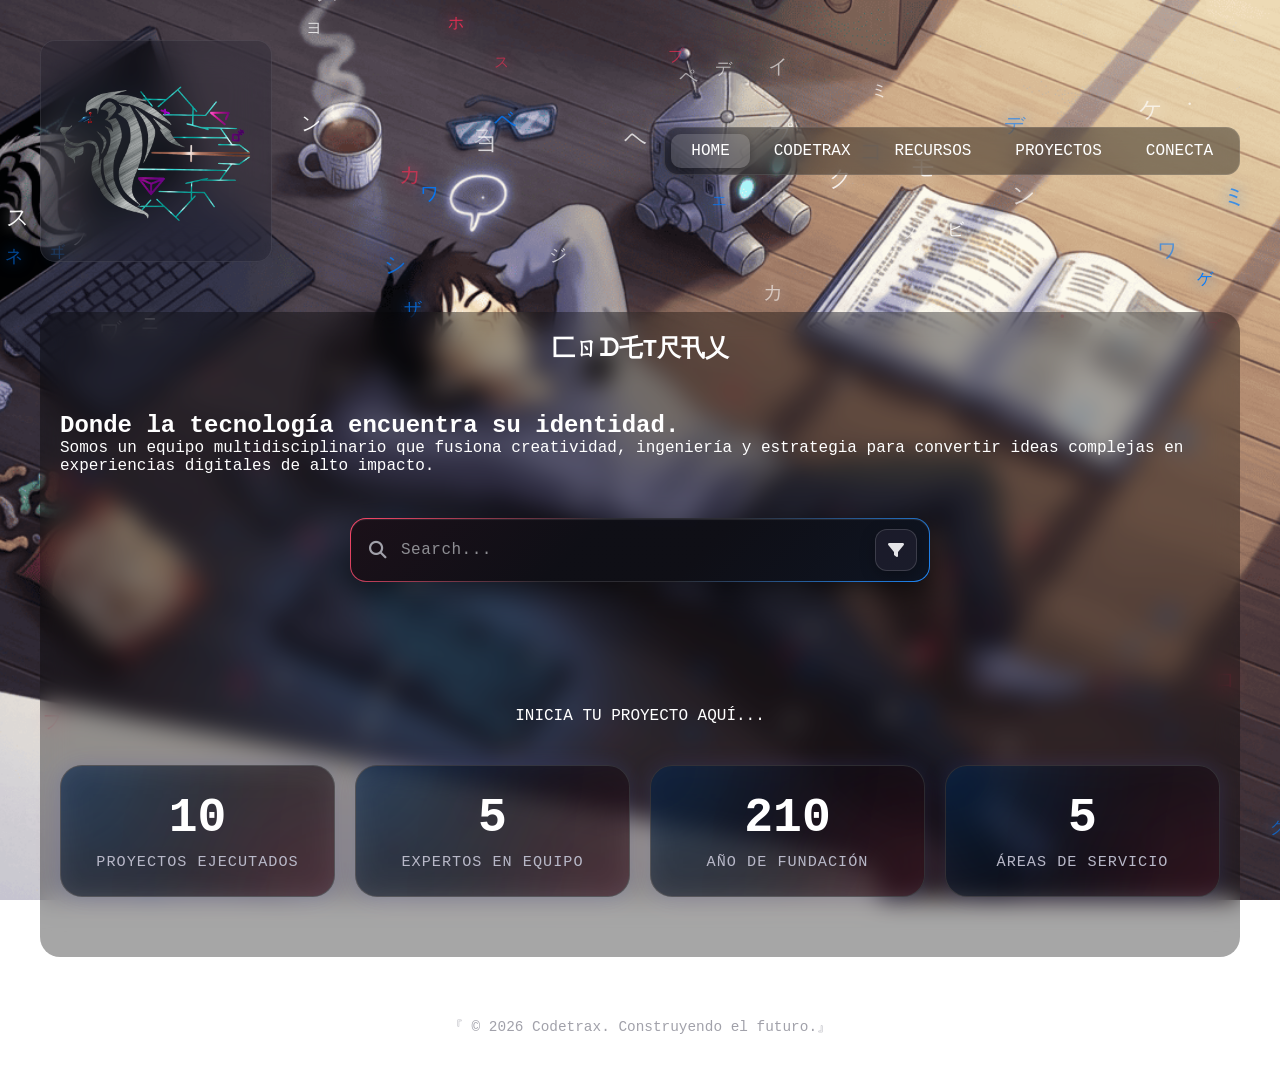
==== index.html @ 45d7d85b "Add files via upload" ====
<!DOCTYPE html>
<html lang="es">

<head>
    <meta charset="UTF-8">
    <meta name="viewport" content="width=device-width, initial-scale=1.0">
    <title>『 Codetrax 』</title>
    
    <link rel="icon" type="image/webp" href="assets/ima/logo.webp">
    <link rel="stylesheet" href="css/style.css">
    <link rel="stylesheet" href="https://cdnjs.cloudflare.com/ajax/libs/font-awesome/6.4.0/css/all.min.css">
</head>

<body>
    <!-- =====================================================
     PANTALLA DE CARGA / INTRO DE VIDEO
     ===================================================== -->
<div id="video-intro-overlay">
    <video
        id="intro-video"
        src="assets/ima/intro.mp4"
        autoplay
        muted
        playsinline
        preload="auto">
    </video>
    <!-- Botón para omitir -->
    <button id="skip-intro">
        Omitir Intro ≫
    </button>
</div>
<style>
#video-intro-overlay {
    position: fixed;
    inset: 0;
    width: 100%;
    height: 100dvh;
    background: #000;
    z-index: 99999;
    display: flex;
    justify-content: center;
    align-items: center;
    overflow: hidden;
    transition: opacity 0.8s ease;
}
#intro-video {
    width: 100%;
    height: 100%;
    object-fit: contain;
    background: #000;
}
/* =========================
   BOTÓN OMITIR
   ========================= */
#skip-intro {
    position: absolute;
    bottom: 30px;
    right: 30px;
    z-index: 100000;
    background: rgba(255, 255, 255, 0.1);
    border: 1px solid rgba(255, 255, 255, 0.3);
    color: #fff;
    padding: 10px 20px;
    border-radius: 10px;
    cursor: pointer;
    backdrop-filter: blur(10px);
    font-family: inherit;
    font-size: 0.85rem;
    transition: 0.3s;
    display: block;
}
#skip-intro:hover {
    background: rgba(255, 255, 255, 0.2);
}
/* =========================
   CELULARES
   ========================= */
@media (max-width: 768px) {
    #skip-intro {
        display: block;
        bottom: 20px;
        right: 20px;
        padding: 12px 18px;
        font-size: 0.8rem;
        z-index: 100000;
    }
}
</style>
<script>
const introOverlay = document.getElementById("video-intro-overlay");
const introVideo = document.getElementById("intro-video");
const skipIntro = document.getElementById("skip-intro");
/* =========================
   INTENTAR REPRODUCIR
   ========================= */
window.addEventListener("load", () => {
    introVideo.play().catch(() => {
        console.log("El navegador bloqueó el autoplay.");
    });
});
/* =========================
   OMITIR INTRO
   ========================= */
function closeIntro() {
    introVideo.pause();
    introOverlay.style.opacity = "0";
    setTimeout(() => {
        introOverlay.style.display = "none";
    }, 800);
}
/* BOTÓN */
skipIntro.addEventListener("click", closeIntro);
/* =========================
   CUANDO TERMINE EL VIDEO
   ========================= */
introVideo.addEventListener("ended", closeIntro);

</script>
    
    <!-- INSERTE EL CANVAS DE PARTICULAS AQUÍ -->
    <canvas id="bg-particles" style="position: fixed; top: 0; left: 0; width: 100vw; height: 100vh; pointer-events: none; z-index: -1;"></canvas>
    <header class="main-header">
       <div class="logo-container">
       <img src="assets/ima/log_cod.webp" alt="log_cod" class="logo">
    </div>
        
        <nav class="menu" aria-label="Main navigation">
            <a href="/" class="active" data-section="home"><span>HOME</span></a>
            <a href="/files" data-section="files"><span>CODETRAX</span></a>
            <a href="/plans" data-section="plans"><span>RECURSOS</span></a>
            <a href="/settings" data-section="settings"><span>PROYECTOS</span></a>
            <a href="/contacto" data-section="contacto"><span>CONECTA</span></a>
        </nav>
    </header>

    <main>
        <div id="content"></div>
    </main>

    <footer style="text-align: center; padding: 20px; color: #a1a1aa; font-size: 0.9rem; margin-top: 40px;">
        <p>『 © 2026 Codetrax. Construyendo el futuro.』</p>
    </footer>

    <script src="js/main.js"></script>

</body>

</html>
---- css/style.css ----
/* =====================================================
   VARIABLES GLOBALES
   Colores principales utilizados en todo el sitio
==================================================== */
:root {
    --gt-ink: #ffffff;
    --gt-surface: #1e1e2e;
    --gt-blue: #007bff;
    --gt-red: #ff2d55;
}
/* FIN VARIABLES GLOBALES */

/* =====================================================
   RESETEO GENERAL
   Elimina márgenes y paddings por defecto
==================================================== */

*{
    margin:0;
    padding:0;
    box-sizing:border-box;
}

/* FIN RESETEO GENERAL */

/* --- INICIO REJILLAS GLOBALES --- */

#portfolio-grid, 
#recursos-container, 
#search-results-grid 
{
    display: grid;
    grid-template-columns: repeat(auto-fit, minmax(220px, 1fr));
    gap: 20px;
    width: 100%;
    margin-top: 20px;
}

/* --- FIN REJILLAS GLOBALES --- */

/* =====================================================
   CONFIGURACIÓN DEL BODY
   Contenedor principal de toda la página
==================================================== */

body {
    min-height:100vh;
    display:flex;
    flex-direction:column;
    align-items:center;
    font-family:ui-monospace, monospace;
    background:url('../assets/ima/BANNER.webp') no-repeat center center fixed;
    background-size:cover;
    color:var(--gt-ink);
    padding:20px;
}

/* FIN CONFIGURACIÓN DEL BODY */

/* =====================================================
   HEADER / CABECERA
   Navegación y logo principal
==================================================== */

.main-header{
    width:100%;
    max-width:1200px;
    display:flex;
    justify-content:space-between;
    align-items:center;
    padding:20px 0;
    flex-shrink: 0;
}

.logo {
    width: 200px;
    height: auto;
    display: block;
}

.logo-container {
    display: flex;
    align-items: center;
    justify-content: center;
    padding: 10px 15px;
    border-radius: 15px;
    background: rgba(30,30,46,.25);
    border: 1px solid rgba(255,255,255,.08);
    backdrop-filter: blur(20px);
}

/* FIN HEADER */

main {
    width:100%;
    max-width:1200px;
}

.gt-field {
    display: grid;
    grid-template-columns: 1fr;
    gap: 20px;
    width: 100%;
}

.gt-input {
    position:relative;
    display:flex;
    align-items:center;
    gap:10px;
    padding:12px 15px;
    border-radius:15px;
    background:rgba(30,30,46,.85);
    border:1px solid rgba(255,255,255,.15);
    backdrop-filter:blur(10px);
}

.gt-input__prompt { color:#00ff88; }
.gt-input__control {
    width:100%;
    border:none;
    outline:none;
    background:transparent;
    color:white;
    font-family:inherit;
}

/* =====================================================
   COMPONENTES DE UI (Redes, Menú, Botones)
==================================================== */

.social-container {
    display: flex;
    flex-wrap: wrap;
    justify-content: center;
    gap: 20px;
    margin-top: 40px;
    width: 100%;
}

.neon-button {
    position: relative;
    padding: 12px 24px;
    color: #fff;
    text-decoration: none;
    font-size: 0.9rem;
    border: 2px solid #fff;
    border-radius: 8px;
    transition: 0.3s;
    text-transform: uppercase;
    letter-spacing: 2px;
    background: transparent;
}

.neon-button:hover {
    background: #fff;
    color: #000;
    box-shadow: 0 0 10px #fff, 0 0 20px #fff, 0 0 40px #fff;
}

.menu {
    display: flex;
    flex-wrap: nowrap; 
    align-items: center;
    gap: 4px;
    background: rgba(0, 0, 0, 0.4);
    backdrop-filter: blur(15px);
    border: 1px solid rgba(255, 255, 255, 0.1);
    padding: 6px;
    border-radius: 14px;
}

.menu a {
    color: white;
    text-decoration: none;
    padding: 8px 20px;
    border-radius: 10px;
    transition: all 0.4s ease;
}

.menu a:hover:not(.active) { background: rgba(255, 255, 255, 0.05); }
.menu a.active {
    background: rgba(255, 255, 255, 0.15);
    box-shadow: 0 4px 10px rgba(0, 0, 0, 0.3);
}

@media (max-width: 768px) {
    .menu { flex-wrap: wrap; justify-content: center; width: 100%; margin-top: 15px; }
}

/* =====================================================
   SECCIONES DE CONTENIDO (Acerca, Portfolio, Recursos)
==================================================== */

.about-section { max-width:1200px; margin:auto; }
.about-title { text-align:center; margin-bottom:30px; }
.about-card {
    background:rgba(0,0,0,.65);
    backdrop-filter:blur(12px);
    border:1px solid rgba(255,255,255,.12);
    border-radius:20px;
    padding:25px;
    margin-bottom:20px;
}

.about-card h2 { margin-bottom:10px; }
.about-card p { line-height:1.8; color:#ddd; }
.portfolio-page { width:100%; }
.portfolio-page h1 { text-align:center; margin-bottom:25px; }
.portfolio-filters {
    display:flex;
    justify-content:center;
    flex-wrap:wrap;
    gap:12px;
    margin-bottom:30px;
}

.filter-btn {
    background:rgba(255,255,255,.08);
    border:1px solid rgba(255,255,255,.15);
    color:white;
    padding:10px 18px;
    border-radius:999px;
    cursor:pointer;
    transition:.3s;
    backdrop-filter:blur(10px);
}

.filter-btn:hover { transform:translateY(-3px); }
.filter-btn.active {
    background:linear-gradient(135deg, var(--gt-blue), var(--gt-red));
    border:none;
}

/* =====================================================
   TARJETAS DE PORTAFOLIO Y RECURSOS (ESTILO UNIFICADO)
===================================================== */
.project-card, 
.resource-card {
    position: relative;
    overflow: hidden;
    background: linear-gradient(135deg, rgba(20, 24, 35, 0.85) 0%, rgba(12, 14, 20, 0.95) 100%);
    backdrop-filter: blur(20px);
    border-radius: 20px;
    border: 1px solid rgba(255, 255, 255, 0.08);
    padding: 18px;
    transition: all 0.35s ease;
    box-shadow: 0 10px 30px rgba(0, 0, 0, 0.5), inset 0 1px 1px rgba(255, 255, 255, 0.1);
    cursor: pointer;
    display: flex;
    flex-direction: column;
}

.project-card:hover, 
.resource-card:hover {
    transform: translateY(-6px);
    border-color: rgba(0, 102, 255, 0.4);
    box-shadow: 0 15px 35px rgba(0, 0, 0, 0.6), 0 0 20px rgba(0, 102, 255, 0.25), 0 0 20px rgba(217, 4, 4, 0.2);
}

/* =====================================================
   ESTILOS DE BOTÓN (ACTUALIZADO SEGÚN SOLICITUD)
===================================================== */
.button {
    cursor: pointer;
    font-size: 1.4rem;
    font-family: inherit;
    border-radius: 16px;
    border: none;
    padding: 2px;
    background: radial-gradient(circle 80px at 80% -10%, #b90000, #000000);
    position: relative;
    transition: background 0.3s, transform 0.3s;
    display: inline-block;
    text-decoration: none;
}

.button:hover {
    transform: scale(0.98);
}

.button::after {
    content: "";
    position: absolute;
    width: 65%;
    height: 60%;
    border-radius: 120px;
    top: 0;
    right: 0;
    box-shadow: 0 0 20px #27272738;
    z-index: 1;
    transition: box-shadow 0.3s;
}

.button:hover::after {
    box-shadow: 0 0 10px #ffffff18;
}

.blob1 {
    position: absolute;
    width: 70px;
    height: 100%;
    border-radius: 16px;
    bottom: 0;
    left: 0;
    background: radial-gradient(
        circle 60px at 0% 100%,
        #00e1ff,
        #0000ff80,
        transparent
    );
    box-shadow: -10px 10px 30px #0051ff2d;
    transition: background 0.3s, box-shadow 0.3s;
    z-index: 1;
}

.button:hover .blob1 {
    box-shadow: -5px 5px 20px #000;
}

.blob2 {
    position: absolute;
    width: 50px;
    height: 50px;
    top: -10px;
    right: -10px;
    border-radius: 50%;
    background: radial-gradient(circle, rgba(185, 0, 0, 0.8), transparent 70%);
    filter: blur(8px);
    z-index: 1;
}

.inner {
    padding: 14px 25px;
    border-radius: 14px;
    color: #fff;
    z-index: 3;
    position: relative;
    background: radial-gradient(circle 80px at 80% -50%, #777777, #0f1111);
    transition: background 0.3s;
    text-align: center;
    font-weight: 500;
}

.button:hover .inner {
    background: radial-gradient(circle 80px at 80% -50%, #333333, #0f0f0f);
}

.inner::before {
    content: "";
    width: 100%;
    height: 100%;
    left: 0;
    top: 0;
    border-radius: 14px;
    background: radial-gradient(
        circle 60px at 0% 100%,
        #00e1ff1a,
        #0000ff11,
        transparent
    );
    position: absolute;
    transition: opacity 0.3s;
    z-index: 1;
}

.button:hover .inner::before {
    opacity: 0;
}

/* =====================================================
   CONTENIDO DINÁMICO Y EQUIPO
===================================================== */

#content{
    margin-top:30px;
    padding:20px;
    background:rgba(0,0,0,.35);
    backdrop-filter:blur(12px);
    border-radius:20px;
}

.team-grid {
    display: grid;
    grid-template-columns: repeat(3, minmax(220px, 1fr));
    gap: 30px;
    justify-items: center;
    width: 100%;
}

@media (max-width: 1000px) {
    .team-grid { grid-template-columns: repeat(2, minmax(200px, 1fr)); }
}
@media (max-width: 600px) {
    .team-grid { grid-template-columns: 1fr; }
}

.container {
    width: 100%;
    max-width: 260px;
    height: auto;
    perspective: 800px;
    margin: 0 auto;
}

.card {
    width: 100%;
    max-width: 260px;
    background: #000;
    border-radius: 20px;
    padding: 20px;
    text-align: center;
    color: white;
}

.card.red { border-top: 4px solid #ff0000; box-shadow: 0 0 15px rgba(255, 0, 0, 0.3); }
.card.yellow { border-top: 4px solid #ffff00; box-shadow: 0 0 15px rgba(255, 255, 0, 0.3); }
.card.green { border-top: 4px solid #00ff00; box-shadow: 0 0 15px rgba(0, 255, 0, 0.3); }
.card.purple { border-top: 4px solid #800080; box-shadow: 0 0 15px rgba(128, 0, 128, 0.3); }
.card.blue { border-top: 4px solid #7DF9FF; box-shadow: 0 0 15px rgba(125, 249, 255, 0.3); }
.card.orange { border-top: 4px solid #ff9800; box-shadow: 0 0 15px rgba(255, 152, 0, 0.3); }

.team-photo {
    width: 120px;
    height: 120px;
    object-fit: cover;
    border-radius: 50%;
    display: block;
    margin: 0 auto 15px auto;
}

/* =====================================================
   CONTACTO HUB (DISEÑO LIMPIO Y MODERNO)
===================================================== */

.contact-hub {
    background: rgba(15, 15, 25, 0.65);
    backdrop-filter: blur(20px);
    -webkit-backdrop-filter: blur(20px);
    border: 1px solid rgba(255, 255, 255, 0.1);
    border-radius: 24px;
    padding: 35px 30px;
    width: 100%;
    max-width: 460px;
    box-shadow: 0 20px 40px rgba(0, 0, 0, 0.5), 0 0 30px rgba(0, 120, 255, 0.12);
}

.contact-hub h2, 
.contact-hub p {
    text-align: center;
    color: #ffffff;
}

/* Contenedor de redes sociales */
.socials {
    display: flex;
    justify-content: center;
    gap: 10px;
    margin-bottom: 30px;
}

/* Botones estilo plataforma 3D */
.socials a {
    position: relative;
    display: flex;
    align-items: center;
    justify-content: center;
    width: 54px;
    height: 48px;
    border-radius: 12px;
    background: rgba(22, 22, 28, 0.95);
    color: #ffffff;
    font-size: 20px;
    text-decoration: none;
    border: 1px solid rgba(255, 255, 255, 0.08);
    box-shadow: 0 4px 0 rgba(0, 0, 0, 0.7), inset 0 1px 0 rgba(255, 255, 255, 0.04);
    transition: transform 0.2s ease, box-shadow 0.2s ease, border-color 0.2s ease;
    overflow: visible;
}

.socials a::after {
    content: "";
    position: absolute;
    left: 50%;
    transform: translateX(-50%);
    bottom: -8px;
    width: 70%;
    height: 10px;
    border-radius: 50%;
    background: rgba(0, 0, 0, 0.8);
    box-shadow: 0 6px 15px rgba(0, 0, 0, 0.9);
    opacity: 0.2;
    transition: opacity 0.2s ease, transform 0.2s ease, filter 0.2s ease;
    z-index: -1;
}

.socials a:hover {
    transform: translateY(-5px);
    border-color: rgba(255, 255, 255, 0.25);
    box-shadow: 0 10px 25px rgba(0, 0, 0, 0.8), 0 0 12px rgba(0, 123, 255, 0.3);
}

.socials a:hover::after {
    opacity: 0.6;
    transform: translateX(-50%) translateY(3px) scale(0.9);
    filter: blur(4px);
}

.socials a i {
    transition: transform 0.2s ease;
}

.socials a:hover i {
    transform: translateY(-2px);
}

/* Contenedor de botones de acción inferiores */
.action-btns {
    display: flex;
    flex-direction: column;
    gap: 12px;
}

/* Tarjetas de acción modernas */
.action-btn {
    display: flex;
    align-items: center;
    gap: 16px;
    background: rgba(20, 20, 30, 0.75);
    border: 1px solid rgba(255, 255, 255, 0.08);
    border-radius: 16px;
    padding: 14px 18px;
    text-decoration: none;
    color: #ffffff;
    transition: all 0.25s ease;
    cursor: pointer;
}

/* Íconos grandes dentro de las tarjetas con fondo sutil */
.action-btn i.main-icon {
    font-size: 22px;
    width: 40px;
    height: 40px;
    display: flex;
    align-items: center;
    justify-content: center;
    border-radius: 10px;
    background: rgba(255, 255, 255, 0.05);
}

/* Textos internos alineados limpiamente */
.action-btn .btn-content {
    display: flex;
    flex-direction: column;
    flex-grow: 1;
}

.action-btn .btn-title {
    font-size: 0.95rem;
    font-weight: 600;
    color: #f4f4f5;
}

.action-btn .btn-desc {
    font-size: 0.8rem;
    color: #a1a1aa;
}

/* Flecha indicadora a la derecha */
.action-btn .arrow-icon {
    font-size: 14px;
    color: #71717a;
    transition: transform 0.25s ease, color 0.25s ease;
}

/* Efecto hover profesional */
.action-btn:hover {
    background: rgba(28, 28, 42, 0.95);
    border-color: rgba(0, 123, 255, 0.4);
    transform: translateY(-2px);
    box-shadow: 0 8px 20px rgba(0, 0, 0, 0.4), 0 0 12px rgba(0, 123, 255, 0.15);
}

.action-btn:hover .arrow-icon {
    transform: translateX(4px);
    color: #007bff;
}

/* =====================================================
   ESTADÍSTICAS
===================================================== */
.stats-section{
    display:grid;
    grid-template-columns:repeat(auto-fit,minmax(180px,1fr));
    gap:20px;
    margin:40px 0;
}

.stat-card{
    position:relative;
    overflow:hidden;
    background:rgba(15,15,25,.55);
    backdrop-filter:blur(15px);
    border:1px solid rgba(255,255,255,.12);
    border-radius:22px;
    padding:25px;
    text-align:center;
    transition:.35s;
    box-shadow:
    0 0 20px rgba(0,120,255,.15),
    0 0 30px rgba(255,0,50,.08);
}

.stat-card::before{
    content:"";
    position:absolute;
    width:180px;
    height:180px;
    top:-90px;
    left:-90px;
    border-radius:50%;
    background:rgba(0,123,255,.25);
    filter:blur(70px);
}

.stat-card::after{
    content:"";
    position:absolute;
    width:180px;
    height:180px;
    bottom:-90px;
    right:-90px;
    border-radius:50%;
    background:rgba(255,45,85,.18);
    filter:blur(70px);
}

.stat-card:hover{
    transform:translateY(-8px);
    box-shadow:
    0 0 35px rgba(0,120,255,.35),
    0 0 45px rgba(255,45,85,.18);
}

.stat-card h2{
    position:relative;
    z-index:2;
    font-size:3rem;
    color:#fff;
    margin-bottom:8px;
}

.stat-card p{
    position:relative;
    z-index:2;
    color:#b8b8c8;
    font-size:.95rem;
    letter-spacing:1px;
    text-transform:uppercase;
}

/* =====================================================
   FONDO DE PARTÍCULAS DINÁMICAS
===================================================== */
#bg-particles {
    position: fixed;
    top: 0;
    left: 0;
    width: 100%;
    height: 100%;
    z-index: -1;
    pointer-events: none;
}

/* =====================================================
   EFECTO 3D PARA TARJETAS
===================================================== */
.project-card, .card {
    transform-style: preserve-3d;
    perspective: 1000px;
    transition: transform 0.1s ease-out, box-shadow 0.3s ease;
}

.project-card *, .card * {
    transform: translateZ(20px);
}

.project-card h3, .card h2 {
    transform: translateZ(35px);
}

.project-card img, .card img {
    transform: translateZ(25px);
}

/* =====================================================
   BOTÓN DE LIKES PARA TARJETAS
===================================================== */
.like-btn {
    display: inline-flex;
    align-items: center;
    background: rgba(20, 20, 30, 0.85);
    border: 1px solid rgba(255, 255, 255, 0.15);
    border-radius: 12px;
    padding: 6px 12px;
    cursor: pointer;
    transition: all 0.3s ease;
    margin-top: 0;
    font-family: inherit;
    color: #fff;
    gap: 8px;
}

.like-btn:hover {
    border-color: var(--gt-red, #ff2d55);
    box-shadow: 0 0 10px rgba(255, 45, 85, 0.3);
}

.like-content {
    display: flex;
    align-items: center;
    gap: 6px;
    padding-right: 8px;
    border-right: 1px solid rgba(255, 255, 255, 0.15);
}

.like-btn i {
    color: #a1a1aa;
    font-size: 1rem;
    transition: transform 0.2s ease, color 0.2s ease;
}

.like-count {
    font-weight: bold;
    font-size: 0.9rem;
    color: #fff;
    padding-left: 4px;
}

.like-btn.liked i {
    color: #ff2d55;
    transform: scale(1.2);
}

.like-btn.liked {
    border-color: #ff2d55;
    background: rgba(255, 45, 85, 0.1);
}

/* =====================================================
   BARRA DE BÚSQUEDA MODIFICADA
===================================================== */
.search-bar-container {
    position: relative;
    display: flex;
    align-items: center;
    width: 100%;
    max-width: 580px;
    margin: 25px auto;
    background: rgba(15, 15, 22, 0.95);
    border: 1px solid rgba(255, 255, 255, 0.12);
    border-radius: 16px;
    padding: 10px 12px 10px 18px;
    backdrop-filter: blur(20px);
    box-shadow: 0 10px 30px rgba(0, 0, 0, 0.5), inset 0 1px 1px rgba(255, 255, 255, 0.1);
    transition: all 0.3s ease;
    
    background-image: linear-gradient(rgba(15, 15, 22, 0.95), rgba(15, 15, 22, 0.95)), 
                      linear-gradient(135deg, #ff2d55 0%, transparent 40%, transparent 60%, #007bff 100%);
    background-origin: border-box;
    background-clip: padding-box, border-box;
}

.search-bar-container:focus-within {
    box-shadow: 0 0 25px rgba(0, 123, 255, 0.3), 0 10px 30px rgba(0, 0, 0, 0.5);
}

.search-icon-left {
    color: #a1a1aa;
    font-size: 1.1rem;
    margin-right: 14px;
}

.search-input {
    width: 100%;
    border: none;
    outline: none;
    background: transparent;
    color: #fff;
    font-family: inherit;
    font-size: 1rem;
}

.search-input::placeholder {
    color: #8e8e93;
    letter-spacing: 0.5px;
}

.search-btn {
    display: flex;
    justify-content: center;
    align-items: center;
    width: 42px;
    height: 42px;
    border-radius: 12px;
    border: 1px solid rgba(255, 255, 255, 0.15);
    background: rgba(30, 30, 45, 0.8);
    color: #fff;
    cursor: pointer;
    box-shadow: 0 4px 15px rgba(0, 0, 0, 0.3);
    transition: transform 0.3s ease, box-shadow 0.3s ease, background 0.3s ease;
    flex-shrink: 0;
}

.search-btn:hover {
    transform: scale(1.05);
    background: rgba(45, 45, 65, 0.9);
    border-color: rgba(0, 123, 255, 0.5);
    box-shadow: 0 0 15px rgba(0, 123, 255, 0.4);
}

.search-btn i {
    font-size: 1rem;
    color: #e4e4e7;
}

@media (max-width: 768px) {
    .search-bar-container {
        max-width: 100%;
        padding: 8px 10px 8px 14px;
    }
    .search-input {
        font-size: 0.9rem;
    }
    .search-btn {
        width: 38px;
        height: 38px;
    }
}


/* =====================================================
   ESTRUCTURA DE TARJETAS CON EFECTO FLIP (GIRO 3D)
===================================================== */
.project-card, 
.resource-card {
    background: transparent;
    perspective: 1000px;
    border: none;
    box-shadow: none;
    cursor: pointer;
    min-height: 380px;
}

.card-inner {
    position: relative;
    width: 100%;
    height: 100%;
    text-align: center;
    transition: transform 0.6s cubic-bezier(0.4, 0.2, 0.2, 1);
    transform-style: preserve-3d;
    border-radius: 20px;
    background: linear-gradient(135deg, rgba(20, 24, 35, 0.9) 0%, rgba(12, 14, 20, 0.98) 100%);
    
    border: 2px solid transparent;
    background-image: linear-gradient(rgba(20, 24, 35, 0.95), rgba(12, 14, 20, 0.98)), 
                      linear-gradient(180deg, var(--gt-blue, #007bff), #8a2be2, var(--gt-red, #ff2d55));
    background-origin: border-box;
    background-clip: padding-box, border-box;
    box-shadow: 0 10px 30px rgba(0, 0, 0, 0.5), 0 0 15px rgba(0, 123, 255, 0.2), 0 0 15px rgba(255, 45, 85, 0.2);
}

.project-card.flipped .card-inner,
.resource-card.flipped .card-inner {
    transform: rotateY(180deg);
}

.card-front, 
.card-back {
    position: absolute;
    width: 100%;
    height: 100%;
    top: 0;
    left: 0;
    -webkit-backface-visibility: hidden;
    backface-visibility: hidden;
    display: flex;
    flex-direction: column;
    padding: 20px;
    box-sizing: border-box;
    border-radius: 20px;
}

.card-front {
    z-index: 2;
    align-items: center;
    justify-content: space-between;
}

.card-front img {
    width: 100%;
    height: 180px;
    object-fit: cover;
    border-radius: 12px;
}

.card-back {
    background: linear-gradient(135deg, rgba(15, 17, 25, 0.98) 0%, rgba(25, 15, 25, 0.98) 100%);
    transform: rotateY(180deg);
    z-index: 1;
    justify-content: space-between;
    text-align: left;
}

.card-description-text {
    font-size: 0.85rem;
    color: #d6d6d6;
    line-height: 1.5;
    flex-grow: 1;
    margin: 10px 0;
    overflow-y: auto;
}

.card-back-actions {
    display: flex;
    justify-content: space-between;
    align-items: center;
    width: 100%;
    margin-top: auto;
}

.card-category-badge {
    font-size: 0.75rem;
    background: rgba(255, 255, 255, 0.08);
    padding: 4px 10px;
    border-radius: 8px;
    color: #a1a1aa;
    text-transform: uppercase;
    letter-spacing: 1px;
}

.like-btn {
    background: rgba(255, 255, 255, 0.05);
    border: 1px solid rgba(255, 255, 255, 0.1);
    color: #fff;
    padding: 8px 12px;
    border-radius: 10px;
    cursor: pointer;
    display: flex;
    align-items: center;
    gap: 8px;
    transition: all 0.3s ease;
}

.like-btn:hover {
    background: rgba(255, 45, 85, 0.2);
    border-color: rgba(255, 45, 85, 0.4);
}

.like-btn.liked {
    background: rgba(255, 45, 85, 0.3);
    border-color: #ff2d55;
    color: #ff2d55;
}

.like-content {
    display: flex;
    align-items: center;
    gap: 5px;
}
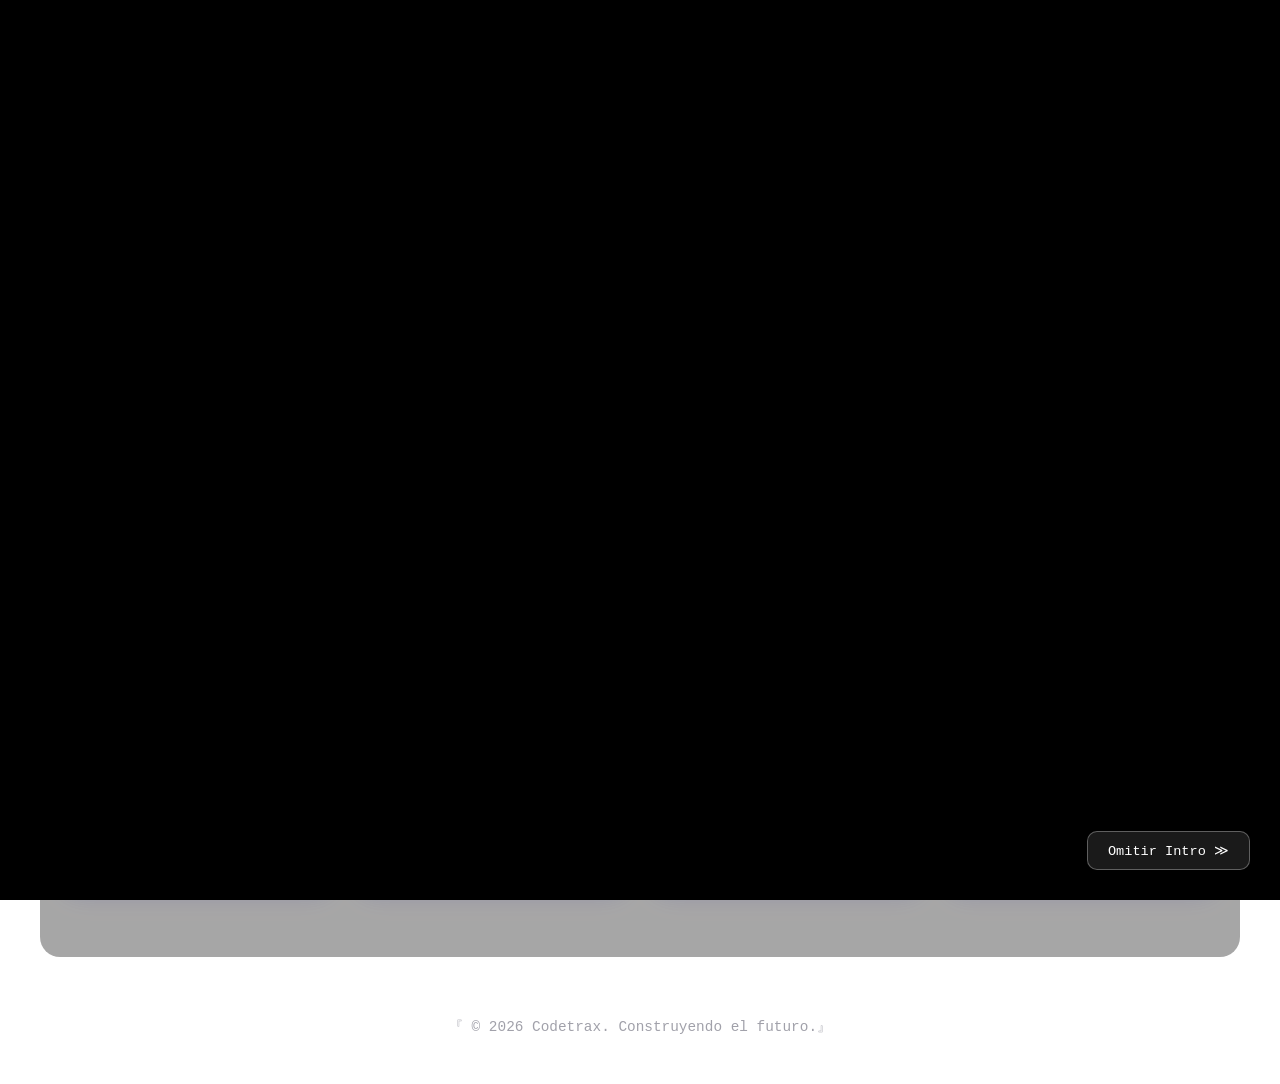
==== commit 778820a2: "Add files via upload" ====
--- a/index.html
+++ b/index.html
@@ -2,129 +2,120 @@
 <html lang="es">
 
 <head>
+    <!-- Configuración básica de codificación y diseño responsive -->
     <meta charset="UTF-8">
     <meta name="viewport" content="width=device-width, initial-scale=1.0">
-    <title>『 Codetrax 』</title>
-    
+    <!-- Título de la pestaña del navegador -->
+    <title>𝘾𝙊𝘿𝙀𝙏𝙍𝘼𝙓</title>
+    <!-- =================================================================
+         CONFIGURACIÓN PARA VISTA PREVIA / TARJETA EN REDES SOCIALES (OPEN GRAPH)
+         ================================================================= -->
+    <meta property="og:type" content="website">
+    <meta property="og:url" content="https://codetrax.s.gy/">
+    <meta property="og:title" content="『 Codetrax 』">
+    <meta property="og:description" content="Codetrax - Construyendo el futuro. Explora nuestros recursos, proyectos y archivos.">
+    <!-- URL absoluta a la imagen de vista previa (se recomienda usar JPG o PNG de 1200x630px) -->
+    <meta property="og:image" content="https://codetrax.s.gy/assets/ima/logo.webp">
+    <meta property="og:image:width" content="1200">
+    <meta property="og:image:height" content="630">
+    <!-- Configuración especial para tarjetas en Twitter / X -->
+    <meta name="twitter:card" content="summary_large_image">
+    <meta name="twitter:url" content="https://codetrax.s.gy/">
+    <meta name="twitter:title" content="『 Codetrax 』">
+    <meta name="twitter:description" content="Codetrax - Construyendo el futuro. Explora nuestros recursos, proyectos y archivos.">
+    <meta name="twitter:image" content="https://codetrax.s.gy/assets/ima/logo.webp">
+    <!-- Favicon (icono de la pestaña del navegador) -->
     <link rel="icon" type="image/webp" href="assets/ima/logo.webp">
+    <!-- Estilos CSS locales y librería externa de íconos (FontAwesome) -->
     <link rel="stylesheet" href="css/style.css">
     <link rel="stylesheet" href="https://cdnjs.cloudflare.com/ajax/libs/font-awesome/6.4.0/css/all.min.css">
+    <!-- =================================================================
+         ESTILOS DEL VIDEO INTRO (Organizados en el head para mejor estructura)
+         ================================================================= -->
+    <style>
+        /* Capa superpuesta que cubre toda la pantalla para el vídeo */
+        #video-intro-overlay {
+            position: fixed;
+            inset: 0;
+            width: 100%;
+            height: 100dvh;
+            background: #000;
+            z-index: 99999;
+            display: flex;
+            justify-content: center;
+            align-items: center;
+            overflow: hidden;
+            transition: opacity 0.8s ease;
+        }
+        /* Ajuste del reproductor de video */
+        #intro-video {
+            width: 100%;
+            height: 100%;
+            object-fit: contain;
+            background: #000;
+        }
+        /* Botón flotante para omitir la intro */
+        #skip-intro {
+            position: absolute;
+            bottom: 30px;
+            right: 30px;
+            z-index: 100000;
+            background: rgba(255, 255, 255, 0.1);
+            border: 1px solid rgba(255, 255, 255, 0.3);
+            color: #fff;
+            padding: 10px 20px;
+            border-radius: 10px;
+            cursor: pointer;
+            backdrop-filter: blur(10px);
+            font-family: inherit;
+            font-size: 0.85rem;
+            transition: 0.3s;
+            display: block;
+        }
+        #skip-intro:hover {
+            background: rgba(255, 255, 255, 0.2);
+        }
+        /* Adaptación de estilos para pantallas de teléfonos celulares */
+        @media (max-width: 768px) {
+            #skip-intro {
+                display: block;
+                bottom: 20px;
+                right: 20px;
+                padding: 12px 18px;
+                font-size: 0.8rem;
+                z-index: 100000;
+            }
+        }
+    </style>
 </head>
-
 <body>
     <!-- =====================================================
-     PANTALLA DE CARGA / INTRO DE VIDEO
-     ===================================================== -->
-<div id="video-intro-overlay">
-    <video
-        id="intro-video"
-        src="assets/ima/intro.mp4"
-        autoplay
-        muted
-        playsinline
-        preload="auto">
-    </video>
-    <!-- Botón para omitir -->
-    <button id="skip-intro">
-        Omitir Intro ≫
-    </button>
-</div>
-<style>
-#video-intro-overlay {
-    position: fixed;
-    inset: 0;
-    width: 100%;
-    height: 100dvh;
-    background: #000;
-    z-index: 99999;
-    display: flex;
-    justify-content: center;
-    align-items: center;
-    overflow: hidden;
-    transition: opacity 0.8s ease;
-}
-#intro-video {
-    width: 100%;
-    height: 100%;
-    object-fit: contain;
-    background: #000;
-}
-/* =========================
-   BOTÓN OMITIR
-   ========================= */
-#skip-intro {
-    position: absolute;
-    bottom: 30px;
-    right: 30px;
-    z-index: 100000;
-    background: rgba(255, 255, 255, 0.1);
-    border: 1px solid rgba(255, 255, 255, 0.3);
-    color: #fff;
-    padding: 10px 20px;
-    border-radius: 10px;
-    cursor: pointer;
-    backdrop-filter: blur(10px);
-    font-family: inherit;
-    font-size: 0.85rem;
-    transition: 0.3s;
-    display: block;
-}
-#skip-intro:hover {
-    background: rgba(255, 255, 255, 0.2);
-}
-/* =========================
-   CELULARES
-   ========================= */
-@media (max-width: 768px) {
-    #skip-intro {
-        display: block;
-        bottom: 20px;
-        right: 20px;
-        padding: 12px 18px;
-        font-size: 0.8rem;
-        z-index: 100000;
-    }
-}
-</style>
-<script>
-const introOverlay = document.getElementById("video-intro-overlay");
-const introVideo = document.getElementById("intro-video");
-const skipIntro = document.getElementById("skip-intro");
-/* =========================
-   INTENTAR REPRODUCIR
-   ========================= */
-window.addEventListener("load", () => {
-    introVideo.play().catch(() => {
-        console.log("El navegador bloqueó el autoplay.");
-    });
-});
-/* =========================
-   OMITIR INTRO
-   ========================= */
-function closeIntro() {
-    introVideo.pause();
-    introOverlay.style.opacity = "0";
-    setTimeout(() => {
-        introOverlay.style.display = "none";
-    }, 800);
-}
-/* BOTÓN */
-skipIntro.addEventListener("click", closeIntro);
-/* =========================
-   CUANDO TERMINE EL VIDEO
-   ========================= */
-introVideo.addEventListener("ended", closeIntro);
-
-</script>
-    
-    <!-- INSERTE EL CANVAS DE PARTICULAS AQUÍ -->
+         1. PANTALLA DE CARGA / VIDEO INTRO
+         ===================================================== -->
+    <div id="video-intro-overlay">
+        <video 
+            id="intro-video" 
+            src="assets/ima/intro.mp4" 
+            autoplay 
+            muted 
+            playsinline 
+            preload="auto">
+        </video>
+        <!-- Botón interactivo para saltar la intro -->
+        <button id="skip-intro">Omitir Intro ≫</button>
+    </div>
+    <!-- =====================================================
+         2. FONDO ANIMADO DE PARTÍCULAS
+         ===================================================== -->
     <canvas id="bg-particles" style="position: fixed; top: 0; left: 0; width: 100vw; height: 100vh; pointer-events: none; z-index: -1;"></canvas>
+    <!-- =====================================================
+         3. ENCABEZADO Y MENÚ DE NAVEGACIÓN PRINCIPAL
+         ===================================================== -->
     <header class="main-header">
-       <div class="logo-container">
-       <img src="assets/ima/log_cod.webp" alt="log_cod" class="logo">
-    </div>
-        
-        <nav class="menu" aria-label="Main navigation">
+        <div class="logo-container">
+            <img src="assets/ima/log_cod.webp" alt="Logotipo de Codetrax" class="logo">
+        </div>
+        <nav class="menu" aria-label="Navegación principal">
             <a href="/" class="active" data-section="home"><span>HOME</span></a>
             <a href="/files" data-section="files"><span>CODETRAX</span></a>
             <a href="/plans" data-section="plans"><span>RECURSOS</span></a>
@@ -132,17 +123,45 @@
             <a href="/contacto" data-section="contacto"><span>CONECTA</span></a>
         </nav>
     </header>
-
+    <!-- =====================================================
+         4. CONTENIDO PRINCIPAL DINÁMICO
+         ===================================================== -->
     <main>
         <div id="content"></div>
     </main>
-
+    <!-- =====================================================
+         5. PIE DE PÁGINA (FOOTER)
+         ===================================================== -->
     <footer style="text-align: center; padding: 20px; color: #a1a1aa; font-size: 0.9rem; margin-top: 40px;">
         <p>『 © 2026 Codetrax. Construyendo el futuro.』</p>
     </footer>
-
+    <!-- =====================================================
+         6. SCRIPTS / LÓGICA DE PROGRAMACIÓN
+         ===================================================== -->
+    <!-- Control del video intro -->
+    <script>
+        const introOverlay = document.getElementById("video-intro-overlay");
+        const introVideo = document.getElementById("intro-video");
+        const skipIntro = document.getElementById("skip-intro");
+        // Intenta reproducir el video cuando la página haya cargado por completo
+        window.addEventListener("load", () => {
+            introVideo.play().catch(() => {
+                console.log("El navegador bloqueó la reproducción automática.");
+            });
+        });
+        // Función para ocultar con una transición suave la intro
+        function closeIntro() {
+            introVideo.pause();
+            introOverlay.style.opacity = "0";
+            setTimeout(() => {
+                introOverlay.style.display = "none";
+            }, 800);
+        }
+        // Eventos para cerrar la intro: al hacer clic en el botón o cuando termina el video
+        skipIntro.addEventListener("click", closeIntro);
+        introVideo.addEventListener("ended", closeIntro);
+    </script>
+    <!-- Archivo de JavaScript principal de tu aplicación -->
     <script src="js/main.js"></script>
-
 </body>
-
-</html>
+</html>
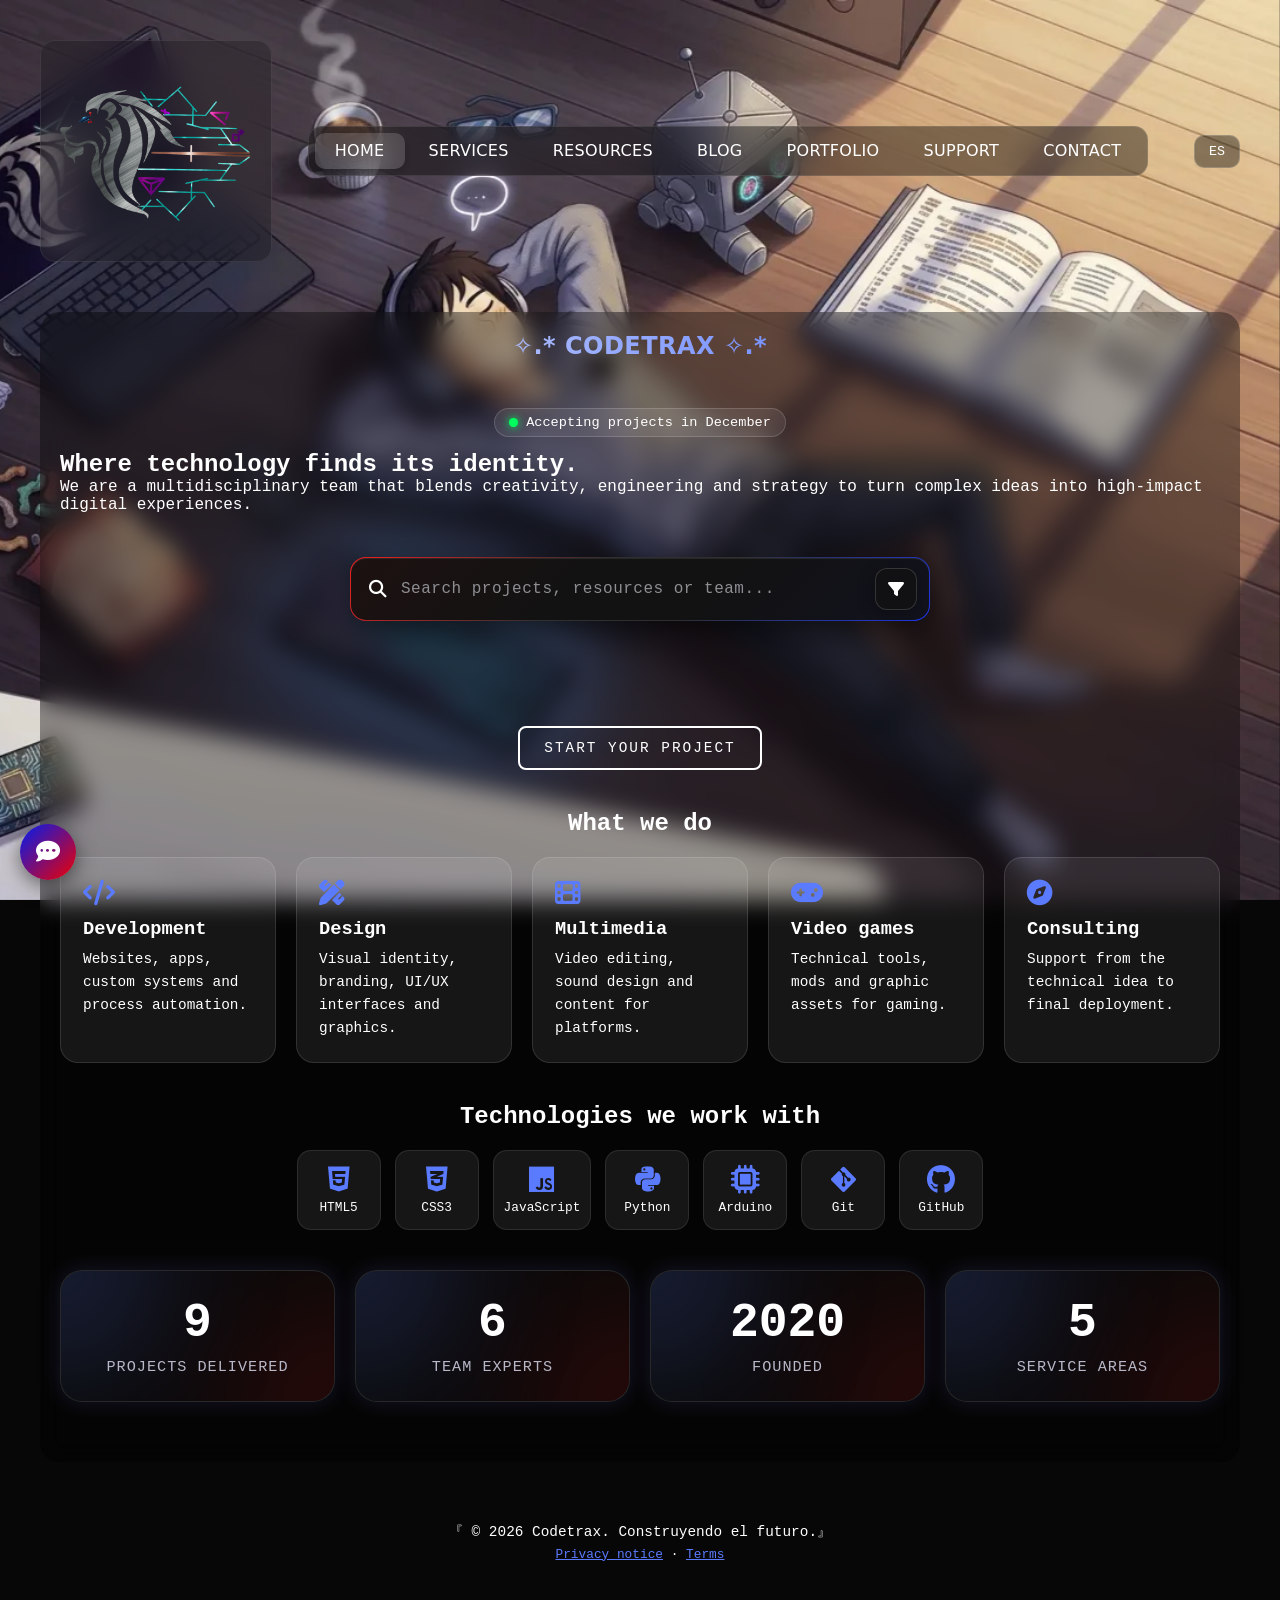
==== commit 8b1fa9e3: "Add files via upload" ====
--- a/index.html
+++ b/index.html
@@ -4,31 +4,45 @@
 <head>
     <!-- Configuración básica de codificación y diseño responsive -->
     <meta charset="UTF-8">
+    <!-- Animaciones SIEMPRE activas: intro, partículas y efectos CSS corren en todos los dispositivos, sin interruptor ni excepciones. -->
     <meta name="viewport" content="width=device-width, initial-scale=1.0">
+    <!-- SEO: descripción que aparece en Google, URL canónica (evita duplicados con github.io) y color del navegador móvil -->
+    <meta name="description" content="Codetrax es una agencia de desarrollo digital: sitios web, apps, sistemas a medida, branding y multimedia para tu marca.">
+    <meta name="robots" content="index, follow">
+    <link rel="alternate" type="application/rss+xml" title="Codetrax" href="https://codetrax-web.github.io/codetrax/feed.xml">
+    <link rel="canonical" href="https://codetrax-web.github.io/codetrax/">
+    <!-- SEGURIDAD: política de contenido. Solo permite scripts propios (y Umami), bloquea iframes, objetos y <base> ajenos.
+         Si agregas un servicio externo nuevo (otra fuente, otro script), añade su dominio aquí o el navegador lo bloqueará. -->
+    <meta http-equiv="Content-Security-Policy" content="default-src 'self'; script-src 'self' https://cloud.umami.is; style-src 'self' 'unsafe-inline' https://cdnjs.cloudflare.com; font-src 'self' https://cdnjs.cloudflare.com; img-src 'self' data: https:; media-src 'self'; connect-src 'self' https://*.supabase.co https://*.workers.dev https://places.googleapis.com https://cloud.umami.is https://api-gateway.umami.dev; form-action 'self' https:; frame-src 'none'; object-src 'none'; base-uri 'self'; upgrade-insecure-requests">
+    <meta name="referrer" content="strict-origin-when-cross-origin">
+    <meta name="theme-color" content="#070707">
     <!-- Título de la pestaña del navegador -->
-    <title>𝘾𝙊𝘿𝙀𝙏𝙍𝘼𝙓</title>
+    <title>Codetrax | Desarrollo web, apps y diseño</title>
     <!-- =================================================================
          CONFIGURACIÓN PARA VISTA PREVIA / TARJETA EN REDES SOCIALES (OPEN GRAPH)
          ================================================================= -->
     <meta property="og:type" content="website">
-    <meta property="og:url" content="https://codetrax.s.gy/">
-    <meta property="og:title" content="『 Codetrax 』">
-    <meta property="og:description" content="Codetrax - Construyendo el futuro. Explora nuestros recursos, proyectos y archivos.">
+    <meta property="og:url" content="https://codetrax-web.github.io/codetrax/">
+    <meta property="og:title" content="Codetrax | Desarrollo web, apps y diseño">
+    <meta property="og:description" content="Agencia de desarrollo digital: sitios web, apps, branding y multimedia a medida.">
     <!-- URL absoluta a la imagen de vista previa (se recomienda usar JPG o PNG de 1200x630px) -->
-    <meta property="og:image" content="https://codetrax.s.gy/assets/ima/logo.webp">
+    <!-- Imagen para compartir en redes (1200x630 PNG) -->
+    <meta property="og:image" content="https://codetrax-web.github.io/codetrax/assets/ima/og.png">
     <meta property="og:image:width" content="1200">
     <meta property="og:image:height" content="630">
     <!-- Configuración especial para tarjetas en Twitter / X -->
     <meta name="twitter:card" content="summary_large_image">
-    <meta name="twitter:url" content="https://codetrax.s.gy/">
-    <meta name="twitter:title" content="『 Codetrax 』">
-    <meta name="twitter:description" content="Codetrax - Construyendo el futuro. Explora nuestros recursos, proyectos y archivos.">
-    <meta name="twitter:image" content="https://codetrax.s.gy/assets/ima/logo.webp">
+    <meta name="twitter:url" content="https://codetrax-web.github.io/codetrax/">
+    <meta name="twitter:title" content="Codetrax | Desarrollo web, apps y diseño">
+    <meta name="twitter:description" content="Agencia de desarrollo digital: sitios web, apps, branding y multimedia a medida.">
+    <meta name="twitter:image" content="https://codetrax-web.github.io/codetrax/assets/ima/og.png">
     <!-- Favicon (icono de la pestaña del navegador) -->
-    <link rel="icon" type="image/webp" href="assets/ima/logo.webp">
+    <!-- Favicon: cabeza del león (el logo completo no se lee a 32px) -->
+    <link rel="icon" type="image/png" sizes="32x32" href="assets/ima/favicon-32.png">
+    <link rel="apple-touch-icon" href="assets/ima/favicon-180.png">
     <!-- Estilos CSS locales y librería externa de íconos (FontAwesome) -->
-    <link rel="stylesheet" href="css/style.css">
-    <link rel="stylesheet" href="https://cdnjs.cloudflare.com/ajax/libs/font-awesome/6.4.0/css/all.min.css">
+    <link rel="stylesheet" href="css/style.css?v=20261013d">
+    <link rel="stylesheet" href="https://cdnjs.cloudflare.com/ajax/libs/font-awesome/6.4.0/css/all.min.css" crossorigin="anonymous" referrerpolicy="no-referrer">
     <!-- =================================================================
          ESTILOS DEL VIDEO INTRO (Organizados en el head para mejor estructura)
          ================================================================= -->
@@ -75,6 +89,10 @@
         #skip-intro:hover {
             background: rgba(255, 255, 255, 0.2);
         }
+        /* En móvil vertical se usa el video 9:16 y se llena la pantalla */
+        @media (max-width: 768px) and (orientation: portrait) {
+            #intro-video { object-fit: cover; }
+        }
         /* Adaptación de estilos para pantallas de teléfonos celulares */
         @media (max-width: 768px) {
             #skip-intro {
@@ -89,13 +107,14 @@
     </style>
 </head>
 <body>
+    <!-- Enlace para teclado: salta el menú e ir directo al contenido -->
+    <a href="#content" class="skip-link">Saltar al contenido</a>
     <!-- =====================================================
          1. PANTALLA DE CARGA / VIDEO INTRO
          ===================================================== -->
     <div id="video-intro-overlay">
         <video 
             id="intro-video" 
-            src="assets/ima/intro.mp4" 
             autoplay 
             muted 
             playsinline 
@@ -107,7 +126,7 @@
     <!-- =====================================================
          2. FONDO ANIMADO DE PARTÍCULAS
          ===================================================== -->
-    <canvas id="bg-particles" style="position: fixed; top: 0; left: 0; width: 100vw; height: 100vh; pointer-events: none; z-index: -1;"></canvas>
+    <canvas id="bg-particles" aria-hidden="true" style="position: fixed; top: 0; left: 0; width: 100vw; height: 100vh; pointer-events: none; z-index: -1;"></canvas>
     <!-- =====================================================
          3. ENCABEZADO Y MENÚ DE NAVEGACIÓN PRINCIPAL
          ===================================================== -->
@@ -116,52 +135,41 @@
             <img src="assets/ima/log_cod.webp" alt="Logotipo de Codetrax" class="logo">
         </div>
         <nav class="menu" aria-label="Navegación principal">
-            <a href="/" class="active" data-section="home"><span>HOME</span></a>
-            <a href="/files" data-section="files"><span>CODETRAX</span></a>
-            <a href="/plans" data-section="plans"><span>RECURSOS</span></a>
-            <a href="/settings" data-section="settings"><span>PROYECTOS</span></a>
-            <a href="/contacto" data-section="contacto"><span>CONECTA</span></a>
+            <!-- Rutas por hash: cada sección tiene URL propia. data-section conecta con views{} en main.js -->
+            <a href="#/" class="active" data-section="home"><span>INICIO</span></a>
+            <a href="#/files" data-section="files"><span>SERVICIOS</span></a>
+            <a href="#/plans" data-section="plans"><span>RECURSOS</span></a>
+            <a href="#/blog" data-section="blog"><span>BLOG</span></a>
+            <a href="#/settings" data-section="settings"><span>PORTAFOLIO</span></a>
+            <a href="#/donar" data-section="donar"><span>APOYA</span></a>
+            <a href="#/contacto" data-section="contacto"><span>CONTACTO</span></a>
         </nav>
+        <!-- Selector de idioma ES/EN: guarda la elección y traduce la interfaz (ver applyI18n en main.js) -->
+        <button id="lang-toggle" type="button" aria-label="Cambiar idioma / Change language">EN</button>
     </header>
     <!-- =====================================================
          4. CONTENIDO PRINCIPAL DINÁMICO
          ===================================================== -->
     <main>
-        <div id="content"></div>
+        <div id="content" tabindex="-1"></div>
+        <noscript><p style="padding:20px">Activa JavaScript para ver el contenido, o escríbenos a codetraxs@gmail.com.</p></noscript>
     </main>
     <!-- =====================================================
          5. PIE DE PÁGINA (FOOTER)
          ===================================================== -->
-    <footer style="text-align: center; padding: 20px; color: #a1a1aa; font-size: 0.9rem; margin-top: 40px;">
+    <footer style="text-align: center; padding: 20px; color: #fff; font-size: 0.9rem; margin-top: 40px;">
         <p>『 © 2026 Codetrax. Construyendo el futuro.』</p>
+        <p class="footer-links"><a href="#/privacidad">Aviso de privacidad</a> · <a href="#/terminos">Términos</a></p>
     </footer>
+    <!-- Botón "volver arriba": aparece al bajar 400px (lógica en main.js) -->
+    <button id="back-top" type="button" aria-label="Volver arriba" hidden><i class="fa-solid fa-arrow-up" aria-hidden="true"></i></button>
     <!-- =====================================================
          6. SCRIPTS / LÓGICA DE PROGRAMACIÓN
          ===================================================== -->
     <!-- Control del video intro -->
-    <script>
-        const introOverlay = document.getElementById("video-intro-overlay");
-        const introVideo = document.getElementById("intro-video");
-        const skipIntro = document.getElementById("skip-intro");
-        // Intenta reproducir el video cuando la página haya cargado por completo
-        window.addEventListener("load", () => {
-            introVideo.play().catch(() => {
-                console.log("El navegador bloqueó la reproducción automática.");
-            });
-        });
-        // Función para ocultar con una transición suave la intro
-        function closeIntro() {
-            introVideo.pause();
-            introOverlay.style.opacity = "0";
-            setTimeout(() => {
-                introOverlay.style.display = "none";
-            }, 800);
-        }
-        // Eventos para cerrar la intro: al hacer clic en el botón o cuando termina el video
-        skipIntro.addEventListener("click", closeIntro);
-        introVideo.addEventListener("ended", closeIntro);
-    </script>
+    <!-- Script de la intro movido a js/intro.js: permite una CSP sin scripts inline -->
+    <script src="js/intro.js?v=8"></script>
     <!-- Archivo de JavaScript principal de tu aplicación -->
-    <script src="js/main.js"></script>
+    <script src="js/main.js?v=20261013d"></script>
 </body>
 </html>
--- a/css/style.css
+++ b/css/style.css
@@ -3,10 +3,14 @@
    Colores principales utilizados en todo el sitio
 ==================================================== */
 :root {
-    --gt-ink: #ffffff;
-    --gt-surface: #1e1e2e;
-    --gt-blue: #007bff;
-    --gt-red: #ff2d55;
+    /* PALETA OFICIAL (v6) */
+    --gt-ink: #ffffff;          /* TODO el texto va en blanco */
+    --gt-bg: #070707;           /* fondo principal */
+    --gt-surface: #121212;      /* tarjetas y superficies (un poco más claras que el fondo) */
+    --gt-blue: #001CF0;         /* azul: SOLO rellenos, botones y degradados (como texto contrasta poco) */
+    --gt-blue-light: #5B7BFF;   /* azul claro: íconos, enlaces y detalles (contraste 5.1 sobre #121212) */
+    --gt-red: #F00000;          /* rojo principal */
+    --gt-purple: #270042;       /* morado: degradados y brillos */
 }
 /* FIN VARIABLES GLOBALES */
 
@@ -84,7 +88,7 @@
     justify-content: center;
     padding: 10px 15px;
     border-radius: 15px;
-    background: rgba(30,30,46,.25);
+    background: rgba(18,18,18,.25);
     border: 1px solid rgba(255,255,255,.08);
     backdrop-filter: blur(20px);
 }
@@ -103,27 +107,7 @@
     width: 100%;
 }
 
-.gt-input {
-    position:relative;
-    display:flex;
-    align-items:center;
-    gap:10px;
-    padding:12px 15px;
-    border-radius:15px;
-    background:rgba(30,30,46,.85);
-    border:1px solid rgba(255,255,255,.15);
-    backdrop-filter:blur(10px);
-}
-
-.gt-input__prompt { color:#00ff88; }
-.gt-input__control {
-    width:100%;
-    border:none;
-    outline:none;
-    background:transparent;
-    color:white;
-    font-family:inherit;
-}
+
 
 /* =====================================================
    COMPONENTES DE UI (Redes, Menú, Botones)
@@ -204,7 +188,7 @@
 }
 
 .about-card h2 { margin-bottom:10px; }
-.about-card p { line-height:1.8; color:#ddd; }
+.about-card p { line-height:1.8; color: #fff; }
 .portfolio-page { width:100%; }
 .portfolio-page h1 { text-align:center; margin-bottom:25px; }
 .portfolio-filters {
@@ -239,7 +223,7 @@
 .resource-card {
     position: relative;
     overflow: hidden;
-    background: linear-gradient(135deg, rgba(20, 24, 35, 0.85) 0%, rgba(12, 14, 20, 0.95) 100%);
+    background: linear-gradient(135deg, rgba(20, 24, 35, 0.85) 0%, rgba(7,7,7, 0.95) 100%);
     backdrop-filter: blur(20px);
     border-radius: 20px;
     border: 1px solid rgba(255, 255, 255, 0.08);
@@ -413,12 +397,12 @@
     color: white;
 }
 
-.card.red { border-top: 4px solid #ff0000; box-shadow: 0 0 15px rgba(255, 0, 0, 0.3); }
+.card.red { border-top: 4px solid #ff0000; box-shadow: 0 0 15px rgba(240,0,0, 0.3); }
 .card.yellow { border-top: 4px solid #ffff00; box-shadow: 0 0 15px rgba(255, 255, 0, 0.3); }
 .card.green { border-top: 4px solid #00ff00; box-shadow: 0 0 15px rgba(0, 255, 0, 0.3); }
-.card.purple { border-top: 4px solid #800080; box-shadow: 0 0 15px rgba(128, 0, 128, 0.3); }
-.card.blue { border-top: 4px solid #7DF9FF; box-shadow: 0 0 15px rgba(125, 249, 255, 0.3); }
-.card.orange { border-top: 4px solid #ff9800; box-shadow: 0 0 15px rgba(255, 152, 0, 0.3); }
+.card.purple { border-top: 4px solid #8d008d; box-shadow: 0 0 15px rgba(128, 0, 128, 0.3); }
+.card.blue { border-top: 4px solid var(--gt-blue-light); box-shadow: 0 0 15px rgba(125, 249, 255, 0.3); }
+.card.orange { border-top: 4px solid #ff9800; box-shadow: 0 0 15px rgba(255, 152, 0, 0.3);}
 
 .team-photo {
     width: 120px;
@@ -434,7 +418,7 @@
 ===================================================== */
 
 .contact-hub {
-    background: rgba(15, 15, 25, 0.65);
+    background: rgba(18,18,18, 0.65);
     backdrop-filter: blur(20px);
     -webkit-backdrop-filter: blur(20px);
     border: 1px solid rgba(255, 255, 255, 0.1);
@@ -497,7 +481,7 @@
 .socials a:hover {
     transform: translateY(-5px);
     border-color: rgba(255, 255, 255, 0.25);
-    box-shadow: 0 10px 25px rgba(0, 0, 0, 0.8), 0 0 12px rgba(0, 123, 255, 0.3);
+    box-shadow: 0 10px 25px rgba(0, 0, 0, 0.8), 0 0 12px rgba(91,123,255, 0.3);
 }
 
 .socials a:hover::after {
@@ -563,7 +547,7 @@
 
 .action-btn .btn-desc {
     font-size: 0.8rem;
-    color: #a1a1aa;
+    color: #fff;
 }
 
 /* Flecha indicadora a la derecha */
@@ -575,15 +559,15 @@
 
 /* Efecto hover profesional */
 .action-btn:hover {
-    background: rgba(28, 28, 42, 0.95);
-    border-color: rgba(0, 123, 255, 0.4);
+    background: rgba(18,18,18, 0.95);
+    border-color: rgba(91,123,255, 0.4);
     transform: translateY(-2px);
-    box-shadow: 0 8px 20px rgba(0, 0, 0, 0.4), 0 0 12px rgba(0, 123, 255, 0.15);
+    box-shadow: 0 8px 20px rgba(0, 0, 0, 0.4), 0 0 12px rgba(91,123,255, 0.15);
 }
 
 .action-btn:hover .arrow-icon {
     transform: translateX(4px);
-    color: #007bff;
+    color: var(--gt-blue-light);
 }
 
 /* =====================================================
@@ -599,7 +583,7 @@
 .stat-card{
     position:relative;
     overflow:hidden;
-    background:rgba(15,15,25,.55);
+    background:rgba(18,18,18,.55);
     backdrop-filter:blur(15px);
     border:1px solid rgba(255,255,255,.12);
     border-radius:22px;
@@ -619,7 +603,7 @@
     top:-90px;
     left:-90px;
     border-radius:50%;
-    background:rgba(0,123,255,.25);
+    background:rgba(91,123,255,.25);
     filter:blur(70px);
 }
 
@@ -631,7 +615,7 @@
     bottom:-90px;
     right:-90px;
     border-radius:50%;
-    background:rgba(255,45,85,.18);
+    background:rgba(240,0,0,.18);
     filter:blur(70px);
 }
 
@@ -639,7 +623,7 @@
     transform:translateY(-8px);
     box-shadow:
     0 0 35px rgba(0,120,255,.35),
-    0 0 45px rgba(255,45,85,.18);
+    0 0 45px rgba(240,0,0,.18);
 }
 
 .stat-card h2{
@@ -696,36 +680,15 @@
 /* =====================================================
    BOTÓN DE LIKES PARA TARJETAS
 ===================================================== */
-.like-btn {
-    display: inline-flex;
-    align-items: center;
-    background: rgba(20, 20, 30, 0.85);
-    border: 1px solid rgba(255, 255, 255, 0.15);
-    border-radius: 12px;
-    padding: 6px 12px;
-    cursor: pointer;
-    transition: all 0.3s ease;
-    margin-top: 0;
-    font-family: inherit;
+
+.like-btn:hover {
+    border-color: var(--gt-red);
+    box-shadow: 0 0 10px rgba(240,0,0, 0.3);
+}
+
+
+.like-btn i {
     color: #fff;
-    gap: 8px;
-}
-
-.like-btn:hover {
-    border-color: var(--gt-red, #ff2d55);
-    box-shadow: 0 0 10px rgba(255, 45, 85, 0.3);
-}
-
-.like-content {
-    display: flex;
-    align-items: center;
-    gap: 6px;
-    padding-right: 8px;
-    border-right: 1px solid rgba(255, 255, 255, 0.15);
-}
-
-.like-btn i {
-    color: #a1a1aa;
     font-size: 1rem;
     transition: transform 0.2s ease, color 0.2s ease;
 }
@@ -738,13 +701,13 @@
 }
 
 .like-btn.liked i {
-    color: #ff2d55;
+    color: #F00000;
     transform: scale(1.2);
 }
 
 .like-btn.liked {
-    border-color: #ff2d55;
-    background: rgba(255, 45, 85, 0.1);
+    border-color: #F00000;
+    background: rgba(240,0,0, 0.1);
 }
 
 /* =====================================================
@@ -757,7 +720,7 @@
     width: 100%;
     max-width: 580px;
     margin: 25px auto;
-    background: rgba(15, 15, 22, 0.95);
+    background: rgba(18,18,18, 0.95);
     border: 1px solid rgba(255, 255, 255, 0.12);
     border-radius: 16px;
     padding: 10px 12px 10px 18px;
@@ -765,18 +728,18 @@
     box-shadow: 0 10px 30px rgba(0, 0, 0, 0.5), inset 0 1px 1px rgba(255, 255, 255, 0.1);
     transition: all 0.3s ease;
     
-    background-image: linear-gradient(rgba(15, 15, 22, 0.95), rgba(15, 15, 22, 0.95)), 
-                      linear-gradient(135deg, #ff2d55 0%, transparent 40%, transparent 60%, #007bff 100%);
+    background-image: linear-gradient(rgba(18,18,18, 0.95), rgba(18,18,18, 0.95)), 
+                      linear-gradient(135deg, #F00000 0%, transparent 40%, transparent 60%, #001CF0 100%);
     background-origin: border-box;
     background-clip: padding-box, border-box;
 }
 
 .search-bar-container:focus-within {
-    box-shadow: 0 0 25px rgba(0, 123, 255, 0.3), 0 10px 30px rgba(0, 0, 0, 0.5);
+    box-shadow: 0 0 25px rgba(91,123,255, 0.3), 0 10px 30px rgba(0, 0, 0, 0.5);
 }
 
 .search-icon-left {
-    color: #a1a1aa;
+    color: #fff;
     font-size: 1.1rem;
     margin-right: 14px;
 }
@@ -804,7 +767,7 @@
     height: 42px;
     border-radius: 12px;
     border: 1px solid rgba(255, 255, 255, 0.15);
-    background: rgba(30, 30, 45, 0.8);
+    background: rgba(18,18,18, 0.8);
     color: #fff;
     cursor: pointer;
     box-shadow: 0 4px 15px rgba(0, 0, 0, 0.3);
@@ -814,14 +777,14 @@
 
 .search-btn:hover {
     transform: scale(1.05);
-    background: rgba(45, 45, 65, 0.9);
-    border-color: rgba(0, 123, 255, 0.5);
-    box-shadow: 0 0 15px rgba(0, 123, 255, 0.4);
+    background: rgba(38,38,38, 0.9);
+    border-color: rgba(91,123,255, 0.5);
+    box-shadow: 0 0 15px rgba(91,123,255, 0.4);
 }
 
 .search-btn i {
     font-size: 1rem;
-    color: #e4e4e7;
+    color: #fff;
 }
 
 @media (max-width: 768px) {
@@ -860,14 +823,14 @@
     transition: transform 0.6s cubic-bezier(0.4, 0.2, 0.2, 1);
     transform-style: preserve-3d;
     border-radius: 20px;
-    background: linear-gradient(135deg, rgba(20, 24, 35, 0.9) 0%, rgba(12, 14, 20, 0.98) 100%);
+    background: linear-gradient(135deg, rgba(20, 24, 35, 0.9) 0%, rgba(7,7,7, 0.98) 100%);
     
     border: 2px solid transparent;
-    background-image: linear-gradient(rgba(20, 24, 35, 0.95), rgba(12, 14, 20, 0.98)), 
-                      linear-gradient(180deg, var(--gt-blue, #007bff), #8a2be2, var(--gt-red, #ff2d55));
+    background-image: linear-gradient(rgba(20, 24, 35, 0.95), rgba(7,7,7, 0.98)), 
+                      linear-gradient(180deg, var(--gt-blue), #270042, var(--gt-red));
     background-origin: border-box;
     background-clip: padding-box, border-box;
-    box-shadow: 0 10px 30px rgba(0, 0, 0, 0.5), 0 0 15px rgba(0, 123, 255, 0.2), 0 0 15px rgba(255, 45, 85, 0.2);
+    box-shadow: 0 10px 30px rgba(0, 0, 0, 0.5), 0 0 15px rgba(91,123,255, 0.2), 0 0 15px rgba(240,0,0, 0.2);
 }
 
 .project-card.flipped .card-inner,
@@ -934,37 +897,422 @@
     background: rgba(255, 255, 255, 0.08);
     padding: 4px 10px;
     border-radius: 8px;
-    color: #a1a1aa;
+    color: #fff;
     text-transform: uppercase;
     letter-spacing: 1px;
 }
 
-.like-btn {
+.like-btn { /* fusionado: antes estaba duplicado */
+    display: flex;
+    align-items: center;
     background: rgba(255, 255, 255, 0.05);
     border: 1px solid rgba(255, 255, 255, 0.1);
+    border-radius: 10px;
+    padding: 8px 12px;
+    cursor: pointer;
+    transition: all 0.3s ease;
+    margin-top: 0;
+    font-family: inherit;
     color: #fff;
-    padding: 8px 12px;
-    border-radius: 10px;
-    cursor: pointer;
-    display: flex;
-    align-items: center;
     gap: 8px;
-    transition: all 0.3s ease;
 }
 
 .like-btn:hover {
-    background: rgba(255, 45, 85, 0.2);
-    border-color: rgba(255, 45, 85, 0.4);
+    background: rgba(240,0,0, 0.2);
+    border-color: rgba(240,0,0, 0.4);
 }
 
 .like-btn.liked {
-    background: rgba(255, 45, 85, 0.3);
-    border-color: #ff2d55;
-    color: #ff2d55;
-}
-
-.like-content {
+    background: rgba(240,0,0, 0.3);
+    border-color: #F00000;
+    color: #F00000;
+}
+
+.like-content { /* fusionado: antes estaba duplicado */
     display: flex;
     align-items: center;
     gap: 5px;
-}
+    padding-right: 8px;
+    border-right: 1px solid rgba(255, 255, 255, 0.15);
+}
+
+
+/* =====================================================
+   MEJORAS AGREGADAS (v2)
+   Al final del archivo para sobrescribir reglas anteriores sin romperlas.
+   Duplicados de .like-btn, .like-content y .card.orange ya fusionados; .project-card se deja por su cascada.
+===================================================== */
+
+/* Enlace "saltar al contenido": solo visible al enfocarlo con teclado */
+.skip-link { position:absolute; left:-999px; top:10px; background:#fff; color:#000; padding:10px 16px; border-radius:8px; z-index:100001; }
+.skip-link:focus { left:10px; }
+
+/* Foco visible para quien navega con teclado */
+a:focus-visible, button:focus-visible, input:focus-visible, select:focus-visible, textarea:focus-visible,
+.project-card:focus-visible { outline:3px solid var(--gt-blue-light); outline-offset:3px; }
+
+/* Fondo fijo compatible con iOS: background-attachment:fixed falla en Safari móvil */
+body { background:none; min-height:100dvh; }
+body::before { content:""; position:fixed; inset:0; z-index:-2; background:url('../assets/ima/BANNER.webp') center/cover no-repeat; }
+
+/* Rendimiento: quita el 3D aplicado a TODOS los hijos (texto borroso y costo de GPU); el giro sigue en .card-inner */
+.project-card *, .card * { transform:none; }
+.card-front, .card-back { transform-style:flat; }
+.card-back { transform:rotateY(180deg); }
+/* Menos blur en elementos repetidos (tarjetas) para móviles modestos */
+.filter-btn { backdrop-filter:none; }
+/* Vuelve el desenfoque glass en tarjetas grandes (son pocas, no pesa) */
+.stat-card, .about-card { backdrop-filter: blur(10px); -webkit-backdrop-filter: blur(10px); }
+
+/* Botón CTA (.neon-button ya existía sin usarse) */
+.neon-button { display:inline-block; cursor:pointer; font-family:inherit; }
+
+/* Servicios en el Home */
+.section-title { text-align:center; margin:40px 0 20px; }
+.services-grid { display:grid; grid-template-columns:repeat(auto-fit,minmax(200px,1fr)); gap:20px; }
+.service-card { background:rgba(255,255,255,.07); border:1px solid rgba(255,255,255,.12); border-radius:18px; padding:22px; }
+.service-card i { font-size:1.6rem; color:var(--gt-blue-light); margin-bottom:12px; }
+.service-card h3 { margin-bottom:8px; }
+.service-card p { color: #fff; line-height:1.6; font-size:.9rem; }
+
+/* Formulario de contacto */
+.contact-form { max-width:460px; margin:30px auto 0; display:flex; flex-direction:column; gap:8px;
+    background:rgba(255,255,255,.07); border:1px solid rgba(255,255,255,.1); border-radius:24px; padding:30px; }
+.contact-form h2 { text-align:center; margin-bottom:10px; }
+.contact-form input, .contact-form select, .contact-form textarea {
+    width:100%; padding:12px; border-radius:12px; border:1px solid rgba(255,255,255,.15);
+    background:rgba(0,0,0,.4); color:#fff; font-family:inherit; font-size:1rem; }
+.contact-form button { margin-top:12px; }
+
+/* Botón flotante de WhatsApp */
+.whatsapp-float { position:fixed; right:20px; bottom:20px; width:56px; height:56px; border-radius:50%;
+    background:#25d366; color:#fff; font-size:30px; display:flex; align-items:center; justify-content:center;
+    box-shadow:0 6px 20px rgba(0,0,0,.5); z-index:1000; text-decoration:none; }
+
+/* (Sin modo "no-motion": las animaciones corren siempre) */
+
+
+/* =====================================================
+   ANIMACIONES (v3)
+   Principio: un momento protagonista (el título con brillo), el resto discreto y
+   ligado a acciones del usuario. Se ejecutan siempre en todos los dispositivos.
+===================================================== */
+
+/* Transición al cambiar de sección (la clase la pone navigate() en main.js) */
+#content.view-enter { animation: viewIn .45s ease both; }
+@keyframes viewIn { from { opacity:0; transform:translateY(12px); } to { opacity:1; transform:none; } }
+
+/* Título principal: degradado de marca que se desplaza lentamente */
+.about-title {
+    background: linear-gradient(90deg, #fff 0%, var(--gt-blue-light) 25%, #F00000 50%, var(--gt-blue-light) 75%, #fff 100%);
+    background-size: 300% 100%;
+    -webkit-background-clip: text; background-clip: text;
+    -webkit-text-fill-color: transparent; color: transparent;
+    animation: shimmer 8s linear infinite;
+}
+@keyframes shimmer { to { background-position: -300% 0; } }
+
+/* Logo con flotación muy suave */
+.logo { animation: float 6s ease-in-out infinite; }
+@keyframes float { 50% { transform: translateY(-4px); } }
+
+/* Aparición al hacer scroll. Usa la propiedad "translate" (independiente de "transform")
+   para no pelear con el giro 3D ni con el efecto hover de las tarjetas. */
+.reveal { opacity:0; translate:0 28px;
+    transition: opacity .6s ease, translate .6s ease; transition-delay: calc(var(--i, 0) * 70ms); }
+.reveal.in-view { opacity:1; translate:0 0; }
+
+/* Tarjetas de servicio: se elevan y el ícono rebota al pasar el cursor (respuesta a una acción) */
+.service-card { transition: transform .3s ease, border-color .3s ease, box-shadow .3s ease; }
+.service-card:hover { transform: translateY(-6px); border-color: rgba(91,123,255,.5); box-shadow: 0 12px 30px rgba(0,0,0,.5), 0 0 18px rgba(91,123,255,.25); }
+.service-card:hover i { animation: bounce .6s ease; }
+@keyframes bounce { 30% { transform: translateY(-8px) scale(1.15); } 60% { transform: translateY(0); } }
+
+/* Botón CTA: destello que cruza el botón al pasar el cursor */
+.neon-button { overflow: hidden; }
+.neon-button::before { content:""; position:absolute; top:0; left:-120%; width:60%; height:100%;
+    background: linear-gradient(120deg, transparent, rgba(255,255,255,.35), transparent); transform: skewX(-20deg); }
+.neon-button:hover::before { left:140%; transition: left .6s ease; }
+
+/* WhatsApp: onda que llama la atención sin ser molesta */
+.whatsapp-float::after { content:""; position:absolute; inset:0; border-radius:50%; border:2px solid #25d366; animation: ripple 2.4s ease-out infinite; }
+@keyframes ripple { from { transform: scale(1); opacity:.8; } to { transform: scale(1.7); opacity:0; } }
+
+/* Menú: la pestaña activa se desplaza con suavidad al cambiar */
+.menu a { transition: background .3s ease, box-shadow .3s ease, transform .2s ease; }
+.menu a:active { transform: scale(.95); }
+
+/* Botón de animaciones (esquina inferior izquierda) */
+
+
+/* =====================================================
+   SECCIÓN DONAR / PAGOS (v4)
+===================================================== */
+.amount-chips { display:flex; flex-wrap:wrap; justify-content:center; gap:10px; margin:25px 0; }
+.chip { background:rgba(255,255,255,.08); border:1px solid rgba(255,255,255,.2); color:#fff; font-family:inherit;
+    padding:10px 18px; border-radius:999px; cursor:pointer; transition:.25s; }
+.chip:hover { transform:translateY(-3px); }
+.chip.active { background:linear-gradient(135deg,var(--gt-blue),var(--gt-red)); border-color:transparent; }
+
+.donate-grid { display:grid; grid-template-columns:repeat(auto-fit,minmax(230px,1fr)); gap:20px; margin-bottom:25px; }
+.donate-card { display:flex; flex-direction:column; align-items:center; text-align:center; gap:10px;
+    background:rgba(255,255,255,.07); border:1px solid rgba(255,255,255,.12); border-radius:20px; padding:24px;
+    transition:transform .3s ease, border-color .3s ease, box-shadow .3s ease; }
+.donate-card:hover { transform:translateY(-6px); border-color:rgba(91,123,255,.5); box-shadow:0 12px 30px rgba(0,0,0,.5), 0 0 18px rgba(91,123,255,.25); }
+.donate-card > i { font-size:2rem; color:var(--gt-red); }
+.donate-card p { color: #fff; font-size:.9rem; line-height:1.6; flex-grow:1; }
+.donate-card.is-soon { opacity:.55; }          /* método aún sin configurar */
+.donate-card .soon { padding:6px 14px; border-radius:8px; background:rgba(255,255,255,.08); color: #fff; font-size:.8rem; }
+.clabe { display:block; word-break:break-all; background:rgba(0,0,0,.5); padding:8px 12px; border-radius:8px; color:var(--gt-blue-light); }
+.donate-note a { color:var(--gt-blue-light); }
+
+
+/* =====================================================
+   ASISTENTE VIRTUAL (chat flotante). Esquina inferior izquierda; WhatsApp va a la derecha.
+===================================================== */
+.chat-toggle { position:fixed; left:20px; bottom:20px; width:56px; height:56px; border-radius:50%; border:none; cursor:pointer;
+    background:linear-gradient(135deg,var(--gt-blue),var(--gt-red)); color:#fff; font-size:24px; z-index:1000; box-shadow:0 6px 20px rgba(0,0,0,.5); }
+.chat-panel { position:fixed; left:20px; bottom:88px; width:min(360px, calc(100vw - 40px)); height:min(480px, calc(100dvh - 120px));
+    display:flex; flex-direction:column; background:rgba(18,18,18,.95); border:1px solid rgba(255,255,255,.12);
+    border-radius:20px; box-shadow:0 20px 40px rgba(0,0,0,.6); z-index:1000; overflow:hidden; animation:viewIn .3s ease both; }
+.chat-panel[hidden] { display:none; }
+.chat-head { display:flex; justify-content:space-between; align-items:center; padding:14px 16px; font-weight:bold; border-bottom:1px solid rgba(255,255,255,.1); }
+.chat-close { background:none; border:none; color:#fff; cursor:pointer; font-size:1rem; }
+.chat-msgs { flex:1; overflow-y:auto; padding:14px; display:flex; flex-direction:column; gap:10px; }
+.chat-msg { max-width:85%; padding:10px 12px; border-radius:14px; font-size:.88rem; line-height:1.5; }
+.chat-msg.bot { align-self:flex-start; background:rgba(255,255,255,.08); }
+.chat-msg.user { align-self:flex-end; background:linear-gradient(135deg,var(--gt-blue),#270042); }
+.chat-msg.typing { opacity:.6; font-style:italic; }
+.chat-msg a { color:var(--gt-blue-light); }
+.chat-chips { display:flex; flex-wrap:wrap; gap:6px; padding:0 14px 10px; }
+.chat-chips button { font-family:inherit; font-size:.78rem; color:#fff; background:rgba(255,255,255,.08); border:1px solid rgba(255,255,255,.2); border-radius:999px; padding:6px 10px; cursor:pointer; }
+.chat-form { display:flex; gap:8px; padding:10px 14px; border-top:1px solid rgba(255,255,255,.1); }
+.chat-form input { flex:1; padding:10px; border-radius:12px; border:1px solid rgba(255,255,255,.15); background:rgba(0,0,0,.4); color:#fff; font-family:inherit; }
+.chat-form button { width:42px; border:none; border-radius:12px; cursor:pointer; background:var(--gt-blue); color:#fff; }
+.chat-foot { font-size:.7rem; color: #fff; text-align:center; padding:0 12px 10px; }
+
+
+/* =====================================================
+   V5: insignia, stack, testimonios, blog, legal, idioma, volver arriba
+===================================================== */
+.avail-slot { text-align:center; margin-bottom:14px; }
+.avail-badge { display:inline-flex; align-items:center; gap:8px; padding:6px 14px; border-radius:999px; font-size:.85rem;
+    background:rgba(255,255,255,.08); border:1px solid rgba(255,255,255,.15); }
+.avail-badge .dot { width:9px; height:9px; border-radius:50%; background:#a1a1aa; }
+.avail-badge.open .dot { background:#00ff5e; box-shadow:0 0 8px #00ff5e; animation:ripple-dot 1.8s ease-in-out infinite; }
+@keyframes ripple-dot { 50% { opacity:.35; } }
+
+.stack-row { display:flex; flex-wrap:wrap; justify-content:center; gap:14px; list-style:none; }
+.stack-row li { display:flex; flex-direction:column; align-items:center; gap:6px; min-width:84px; padding:14px 10px;
+    background:rgba(255,255,255,.07); border:1px solid rgba(255,255,255,.1); border-radius:14px; font-size:.8rem; transition:transform .25s ease; }
+.stack-row li:hover { transform:translateY(-4px); }
+.stack-row i { font-size:1.8rem; color:var(--gt-blue-light); }
+
+.testi-grid { display:grid; grid-template-columns:repeat(auto-fit,minmax(260px,1fr)); gap:20px; }
+.testi-card { background:rgba(255,255,255,.07); border:1px solid rgba(255,255,255,.12); border-radius:18px; padding:22px; }
+.testi-card blockquote { line-height:1.7; color: #fff; margin-bottom:14px; }
+.testi-card figcaption { display:flex; align-items:center; gap:12px; font-size:.85rem; color: #fff; }
+.testi-card img { width:44px; height:44px; border-radius:50%; object-fit:cover; }
+
+.post-list { display:grid; grid-template-columns:repeat(auto-fit,minmax(260px,1fr)); gap:20px; margin-top:24px; }
+.post-card { display:flex; flex-direction:column; gap:10px; padding:22px; border-radius:18px; color:#fff; text-decoration:none;
+    background:rgba(255,255,255,.07); border:1px solid rgba(255,255,255,.12); transition:transform .3s ease, border-color .3s ease; }
+.post-card:hover { transform:translateY(-5px); border-color:rgba(91,123,255,.5); }
+.post-card p { color: #fff; font-size:.9rem; line-height:1.6; flex-grow:1; }
+.post { max-width:760px; }
+.post h1 { margin:12px 0 6px; }
+.post-meta, .post-back { color: #fff; font-size:.85rem; }
+.post-back { color:var(--gt-blue-light); text-decoration:none; }
+.post-body { line-height:1.8; color: #fff; }
+.post-body h3 { margin:22px 0 8px; color:#fff; }
+.post-body pre { overflow-x:auto; background:rgba(0,0,0,.6); border:1px solid rgba(255,255,255,.12); border-radius:12px; padding:16px; margin:12px 0; font-size:.85rem; }
+.post-body a, .legal a, .footer-links a { color:var(--gt-blue-light); }
+.legal h2 { margin:14px 0 6px; font-size:1.05rem; }
+.consent { display:flex; gap:8px; align-items:flex-start; font-size:.8rem; color: #fff; margin-top:6px; }
+.consent input { width:auto; margin-top:3px; }
+.footer-links { margin-top:6px; font-size:.8rem; }
+
+#lang-toggle { margin-left:10px; padding:8px 14px; border-radius:10px; cursor:pointer; font-family:inherit; color:#fff;
+    background:rgba(0,0,0,.4); border:1px solid rgba(255,255,255,.2); }
+#lang-toggle:hover { background:rgba(255,255,255,.15); }
+.main-header { gap:10px; flex-wrap:wrap; }
+
+#back-top { position:fixed; left:20px; bottom:20px; width:46px; height:46px; border-radius:50%; border:1px solid rgba(255,255,255,.25);
+    background:rgba(18,18,18,.85); color:#fff; font-size:1.1rem; cursor:pointer; z-index:1000; }
+#back-top:hover { background:var(--gt-blue); }
+#back-top[hidden] { display:none; }
+
+
+/* =====================================================
+   V6: reseñas de Google y suscripción
+===================================================== */
+.stars { color:#fbbc04; letter-spacing:2px; }
+.g-head, .g-links { text-align:center; margin:0 0 16px; color: #fff; font-size:.9rem; }
+.g-links { margin:16px 0 0; }
+.g-links a { color:var(--gt-blue-light); }
+.testi-card blockquote { display:-webkit-box; -webkit-line-clamp:6; -webkit-box-orient:vertical; overflow:hidden; }  /* reseñas largas se recortan */
+.testi-card figcaption a { color:#fff; text-decoration:none; }
+
+.sub-section { margin:40px 0; }
+.sub-box { max-width:560px; margin:0 auto; text-align:center; padding:30px; border-radius:22px;
+    background:rgba(255,255,255,.07); border:1px solid rgba(255,255,255,.12); }
+.sub-box h2 { margin-bottom:8px; }
+.sub-box p { color: #fff; line-height:1.6; margin-bottom:16px; }
+.sub-form { display:flex; flex-wrap:wrap; gap:10px; justify-content:center; }
+.sub-form input[type=email] { flex:1 1 220px; padding:12px; border-radius:12px; border:1px solid rgba(255,255,255,.15);
+    background:rgba(0,0,0,.4); color:#fff; font-family:inherit; font-size:1rem; }
+.sub-form .consent { flex-basis:100%; justify-content:center; }
+.sub-rss { margin:14px 0 0 !important; font-size:.8rem; }
+.sub-rss a { color:var(--gt-blue-light); }
+
+
+/* Donativos: monto libre */
+.amount-box { max-width:460px; margin:24px auto; padding:22px; text-align:center; border-radius:20px;
+    background:rgba(255,255,255,.07); border:1px solid rgba(255,255,255,.12); }
+.amount-box label { display:block; margin-bottom:10px; font-weight:600; }
+.amount-row { display:flex; gap:10px; }
+.amount-row input, .amount-row select { padding:12px; border-radius:12px; border:1px solid rgba(255,255,255,.2);
+    background:rgba(0,0,0,.45); color:#fff; font-family:inherit; font-size:1.1rem; }
+.amount-row input { flex:1; min-width:0; }
+#amount-summary { margin-top:6px; font-size:.85rem; color: #fff; }
+
+
+/* Fondo base de la paleta (por si la imagen de fondo no carga) */
+/* IMPORTANTE: el color de fondo va SOLO en <html>. Si <body> tuviera fondo propio, taparía el banner
+   (body::before con z-index negativo se pinta debajo del fondo del body). */
+html { background-color: var(--gt-bg); }
+body { background: none; color: var(--gt-ink); }
+
+
+/* GLASS sobre fondo oscuro: superficies translúcidas CLARAS (blanco al 7%) + desenfoque.
+   Sobre un fondo casi negro, un cristal oscuro no se notaría; el tono claro es lo que da el efecto. */
+
+
+/* =====================================================
+   BOTONES DE TARJETAS (v7): Glass / Likes / Descargar
+   Todos usan la paleta: fondo #070707-#121212, texto blanco, azul claro #5B7BFF como luz.
+===================================================== */
+/* Reverso de la tarjeta: botones en fila y, si no caben, pasan a la siguiente línea */
+.card-back .card-back-actions { display:flex; flex-wrap:wrap; justify-content:center; align-items:center; gap:12px; }
+
+/* 1) Botón principal "glass": borde degradado claro + luz azul en el costado izquierdo */
+.btn-glass {
+    position:relative; display:inline-flex; align-items:center; justify-content:center;
+    min-width:112px; padding:11px 28px; border-radius:14px; color:#fff; text-decoration:none;
+    font-family:inherit; font-size:.95rem; cursor:pointer; isolation:isolate;
+    border:1px solid transparent;
+    background:
+        linear-gradient(180deg, #1a1a1a, #0b0b0b) padding-box,                                           /* relleno oscuro */
+        linear-gradient(135deg, rgba(255,255,255,.75), rgba(255,255,255,.10) 45%, rgba(255,255,255,.45)) border-box; /* borde con brillo */
+    transition: transform .2s ease, box-shadow .25s ease;
+}
+.btn-glass::before {                      /* la luz azul del borde izquierdo */
+    content:""; position:absolute; left:-2px; top:14%; bottom:14%; width:4px; border-radius:4px; z-index:-1;
+    background:linear-gradient(180deg, transparent, var(--gt-blue-light) 35%, var(--gt-blue) 70%, transparent);
+    box-shadow:-5px 0 14px 2px rgba(91,123,255,.65); transition: box-shadow .25s ease;
+}
+.btn-glass:hover { transform:translateY(-2px); box-shadow:0 8px 20px rgba(0,0,0,.55); }
+.btn-glass:hover::before { box-shadow:-7px 0 22px 4px rgba(91,123,255,.95); }
+.btn-glass:active { transform:scale(.97); }
+
+/* 2) Likes en píldora: contador | divisor azul | pulgar */
+.btn-like {
+    display:inline-flex; align-items:center; gap:12px; padding:9px 18px; border-radius:999px;
+    background:#121212; border:1px solid rgba(255,255,255,.14); color:#fff; font-family:inherit; font-size:.95rem; cursor:pointer;
+    transition: border-color .2s ease, box-shadow .2s ease, transform .2s ease;
+}
+.btn-like .like-count { min-width:2ch; text-align:center; font-variant-numeric:tabular-nums; }
+.btn-like .like-divider { width:2px; height:22px; border-radius:2px; background:var(--gt-blue-light); }
+.btn-like i { font-size:1.2rem; color:var(--gt-blue-light); transition: transform .2s ease; }   /* pulgar vacío */
+.btn-like:hover { border-color:var(--gt-blue-light); transform:translateY(-1px); }
+.btn-like.liked { border-color:var(--gt-blue-light); box-shadow:0 0 14px rgba(91,123,255,.45); }
+.btn-like.liked i { font-weight:900; animation:likePop .4s ease; }                                 /* pulgar relleno */
+@keyframes likePop { 40% { transform:scale(1.4) rotate(-10deg); } }
+
+/* 3) Descargar: bloque negro con icono en recuadro + título y subtítulo */
+.btn-download {
+    display:inline-flex; align-items:center; justify-content:center; flex:1 1 100%; gap:12px; padding:9px 20px 9px 12px; border-radius:14px;   /* ocupa su propia fila bajo los otros botones */
+    background:#050505; border:1px solid rgba(255,255,255,.18); color:#fff; text-decoration:none; text-align:left;
+    transition: border-color .2s ease, box-shadow .25s ease, transform .2s ease;
+}
+.btn-download .dl-icon { display:grid; place-items:center; width:38px; height:38px; border:2px solid #fff; border-radius:10px; font-size:1.05rem; }
+.btn-download b { display:block; font-size:1rem; }
+.btn-download small { display:block; font-size:.78rem; opacity:.8; white-space:nowrap; }
+.btn-download:hover { border-color:var(--gt-blue-light); box-shadow:0 0 16px rgba(91,123,255,.5); transform:translateY(-2px); }
+.btn-download:hover .dl-icon i { animation:dlBounce .6s ease; }
+@keyframes dlBounce { 40% { transform:translateY(4px); } }
+
+
+/* =====================================================
+   VENTANA AMPLIADA (v8): reemplaza el giro de tarjetas
+===================================================== */
+.card-back { display:none !important; }                       /* el reverso solo sirve como fuente de datos */
+.project-card .card-inner, .resource-card .card-inner { transform:none !important; }
+.project-card .card-front::after, .resource-card .card-front::after {
+    content:"Toca para ver más"; font-size:.75rem; letter-spacing:.04em; color:var(--gt-blue-light); margin-top:auto; }
+.project-card:hover .card-inner, .resource-card:hover .card-inner { transform:translateY(-4px); transition:transform .3s ease; }
+
+#card-modal { position:fixed; inset:0; z-index:9000; display:flex; align-items:center; justify-content:center; padding:20px;
+    background:rgba(7,7,7,.72); backdrop-filter:blur(10px); -webkit-backdrop-filter:blur(10px); animation:cmFade .25s ease; }
+#card-modal[hidden] { display:none; }
+body.modal-open { overflow:hidden; }
+.cm-panel { position:relative; width:min(900px,100%); max-height:calc(100dvh - 40px); overflow-y:auto; border-radius:22px; padding:28px;
+    background:rgba(18,18,18,.85); backdrop-filter:blur(16px); -webkit-backdrop-filter:blur(16px);
+    border:1px solid rgba(255,255,255,.14); box-shadow:0 20px 60px rgba(0,0,0,.7), 0 0 30px rgba(91,123,255,.25);
+    animation:cmIn .35s cubic-bezier(.2,.8,.2,1); }
+.cm-close { position:absolute; top:14px; right:14px; width:40px; height:40px; border-radius:50%; cursor:pointer;
+    border:1px solid rgba(255,255,255,.2); background:rgba(0,0,0,.5); color:#fff; }
+.cm-close:hover { border-color:var(--gt-red); }
+.cm-body { display:grid; grid-template-columns:minmax(0,1fr) minmax(0,1.1fr); gap:28px; align-items:start; }
+.cm-media img { width:100%; height:auto; aspect-ratio:16/10; object-fit:cover; border-radius:16px; }
+.cm-info { display:flex; flex-direction:column; gap:12px; text-align:left; }
+.cm-title { font-size:1.6rem; padding-right:44px; margin:0; }
+.cm-info .card-subtitle { margin:0; }
+.cm-info .card-category-badge { align-self:flex-start; }
+.cm-desc { display:flex; flex-direction:column; gap:16px; }
+.cm-desc .card-description-text { overflow:visible; font-size:1rem; margin:0; flex-grow:0; }
+.cm-desc .card-back-actions { display:flex; flex-wrap:wrap; gap:12px; justify-content:flex-start; margin-top:4px; }
+@media (max-width:720px) {
+    #card-modal { align-items:flex-end; padding:0; }
+    .cm-panel { max-height:92dvh; border-radius:22px 22px 0 0; padding:22px; }
+    .cm-body { grid-template-columns:1fr; gap:18px; }
+}
+@keyframes cmFade { from { opacity:0; } }
+@keyframes cmIn { from { opacity:0; transform:translateY(24px) scale(.97); } }
+
+
+/* Pista en la tarjeta cerrada: "Toca para ver más" (la tarjeta abre la ventana ampliada) */
+.project-card .card-front::after { content:"Toca para ver más"; display:block; margin-top:auto; padding-top:10px;
+    font-size:.78rem; text-align:center; color:#fff; opacity:.7; letter-spacing:.04em; }
+
+
+/* =====================================================
+   TIPOGRAFÍA DE DISPLAY (títulos, menú y 404)
+   Para cambiarla: elige UNA línea en --gt-display y deja las demás comentadas.
+   Los archivos van en assets/fonts/ (ver LEEME.txt). Si falta el archivo, se usa la fuente de respaldo.
+===================================================== */
+@font-face { font-family:'Grunge Display'; src:url('../assets/fonts/grunge.woff2') format('woff2'); font-display:swap; }
+@font-face { font-family:'Trash Display';  src:url('../assets/fonts/trash.woff2') format('woff2'); font-display:swap; }
+@font-face { font-family:'Scratch Display'; src:url('../assets/fonts/scratch.woff2') format('woff2'); font-display:swap; }
+@font-face { font-family:'Dry Brush Display'; src:url('../assets/fonts/dry-brush.woff2') format('woff2'); font-display:swap; }
+:root {
+    --gt-display: 'Grunge Display';      /* <- elige: Grunge */
+    /* --gt-display: 'Trash Display';    <- o Trash */
+    /* --gt-display: 'Scratch Display';  <- o Scratch */
+    /* --gt-display: 'Dry Brush Display'; <- o Dry Brush */
+    --gt-display-fallback: ui-sans-serif, system-ui, sans-serif;
+}
+/* Se aplica a: menú, títulos principales, el 404 y el logotipo de texto */
+.menu a span, .about-title, .font-display { font-family: var(--gt-display), var(--gt-display-fallback); letter-spacing:.02em; }
+
+
+/* Confirmaciones: tarjeta de "mensaje enviado" y aviso emergente (toast) */
+.confirm-card { display:flex; gap:14px; align-items:flex-start; text-align:left; max-width:620px; margin:0 auto 24px;
+    padding:18px 22px; border-radius:16px; background:rgba(255,255,255,.07); border:1px solid var(--gt-blue-light);
+    backdrop-filter:blur(10px); -webkit-backdrop-filter:blur(10px); box-shadow:0 0 22px rgba(91,123,255,.3); }
+.confirm-card > i { font-size:1.8rem; color:#00ff5e; }
+.confirm-card p { margin:4px 0 0; line-height:1.6; }
+#toast { position:fixed; left:50%; bottom:24px; transform:translate(-50%,140%); max-width:min(460px,92vw); padding:14px 20px;
+    border-radius:14px; background:#121212; border:1px solid var(--gt-blue-light); box-shadow:0 0 22px rgba(91,123,255,.35);
+    color:#fff; font-size:.95rem; line-height:1.5; text-align:center; z-index:2000; transition:transform .45s ease; }
+#toast.show { transform:translate(-50%,0); }
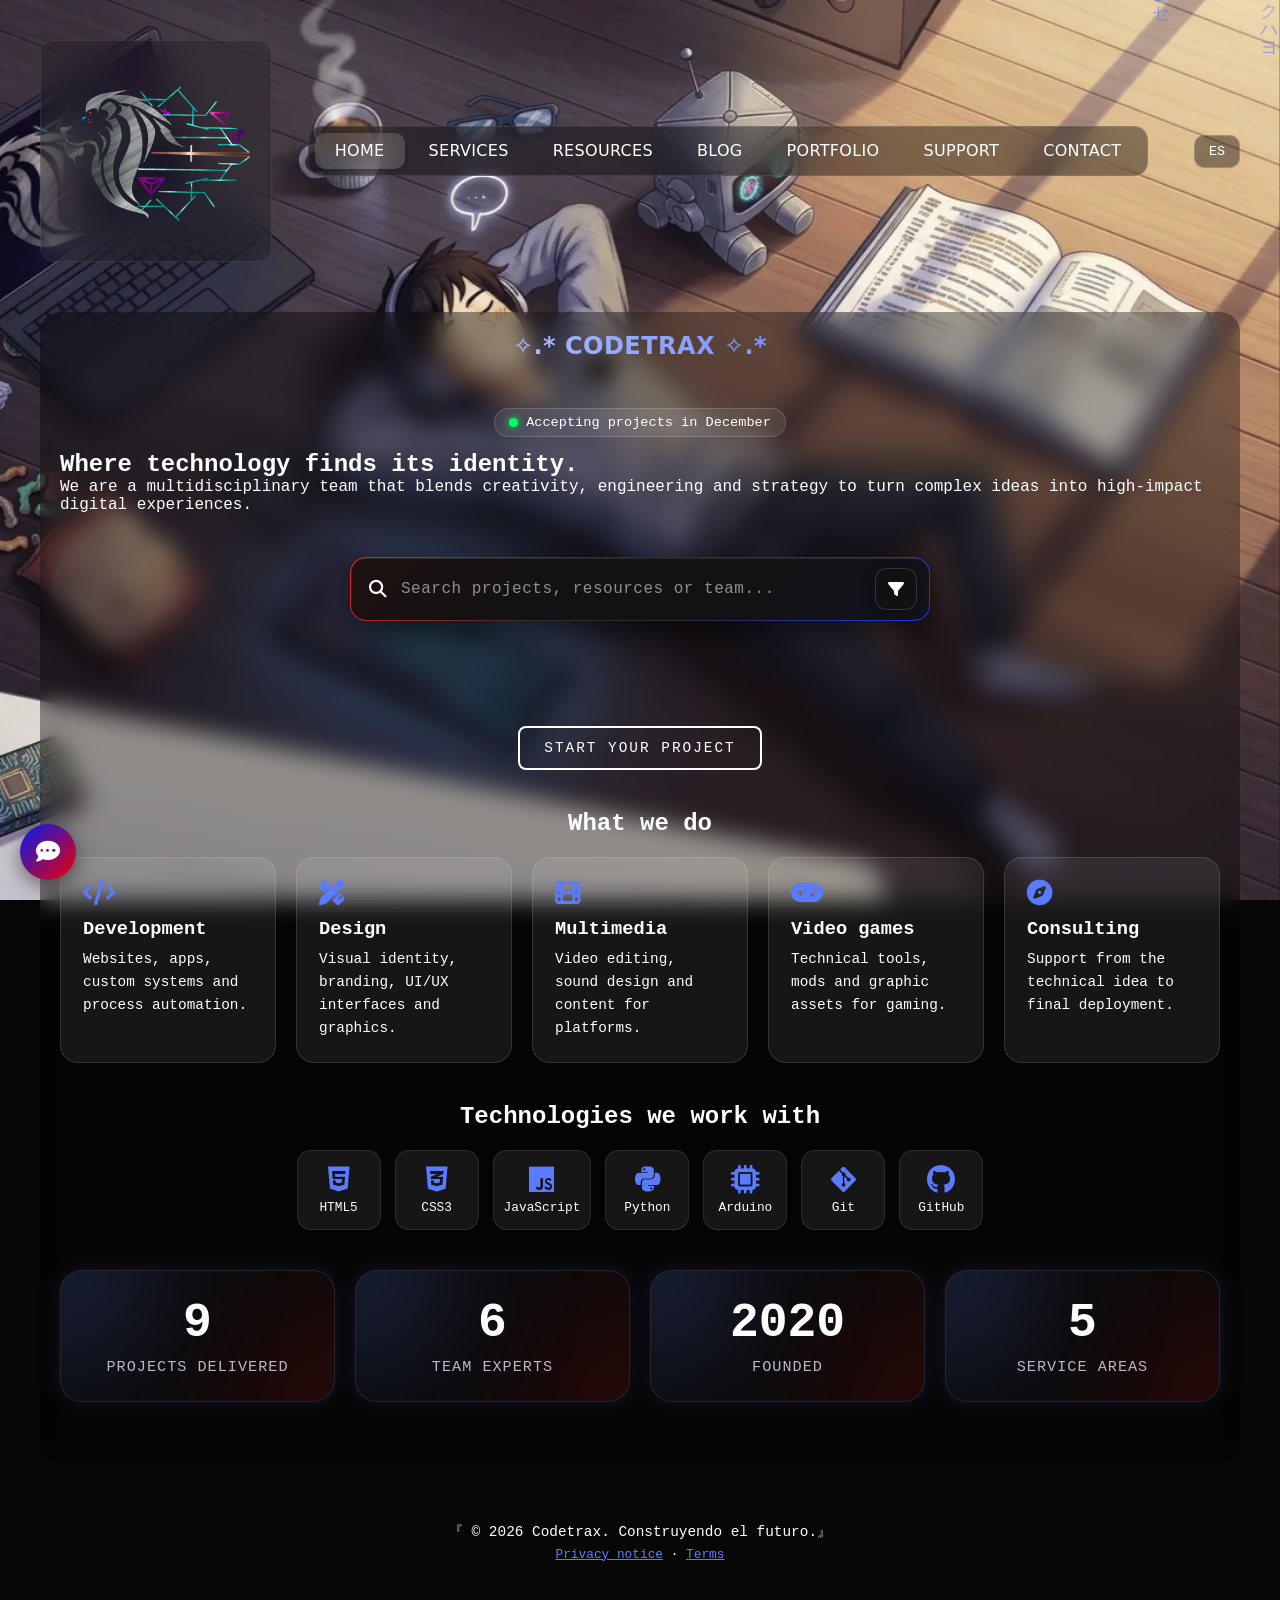
==== commit d9181def: "Add files via upload" ====
--- a/index.html
+++ b/index.html
@@ -41,7 +41,7 @@
     <link rel="icon" type="image/png" sizes="32x32" href="assets/ima/favicon-32.png">
     <link rel="apple-touch-icon" href="assets/ima/favicon-180.png">
     <!-- Estilos CSS locales y librería externa de íconos (FontAwesome) -->
-    <link rel="stylesheet" href="css/style.css?v=20261013d">
+    <link rel="stylesheet" href="css/style.css?v=20261014a">
     <link rel="stylesheet" href="https://cdnjs.cloudflare.com/ajax/libs/font-awesome/6.4.0/css/all.min.css" crossorigin="anonymous" referrerpolicy="no-referrer">
     <!-- =================================================================
          ESTILOS DEL VIDEO INTRO (Organizados en el head para mejor estructura)
@@ -170,6 +170,6 @@
     <!-- Script de la intro movido a js/intro.js: permite una CSP sin scripts inline -->
     <script src="js/intro.js?v=8"></script>
     <!-- Archivo de JavaScript principal de tu aplicación -->
-    <script src="js/main.js?v=20261013d"></script>
+    <script src="js/main.js?v=20261014a"></script>
 </body>
 </html>
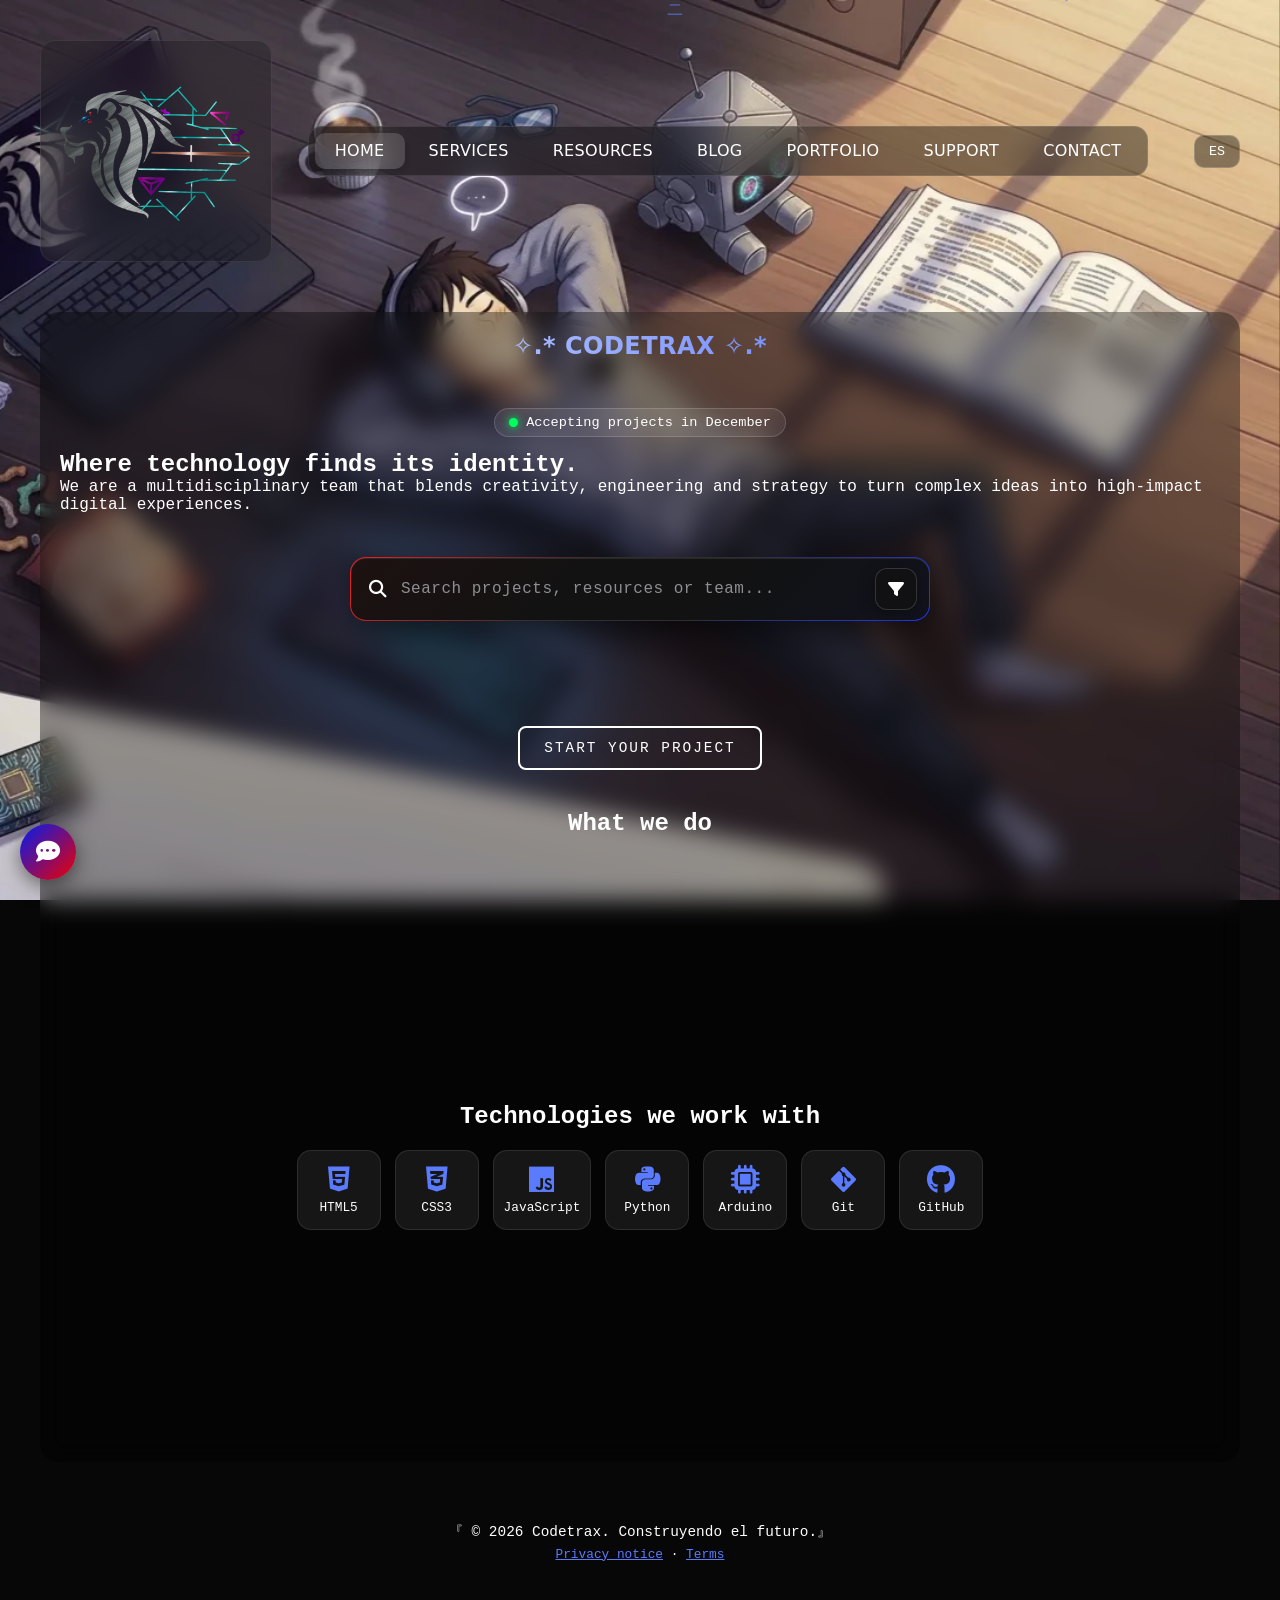
==== commit 5ef5233e: "fix: CSP sin unsafe-inline, SRI FontAwesome, intro con guardas, 404 con script aparte" ====
--- a/index.html
+++ b/index.html
@@ -1,5 +1,5 @@
 <!DOCTYPE html>
-<html lang="es">
+<html lang="es" class="no-js">
 
 <head>
     <!-- Configuración básica de codificación y diseño responsive -->
@@ -12,8 +12,13 @@
     <link rel="alternate" type="application/rss+xml" title="Codetrax" href="https://codetrax-web.github.io/codetrax/feed.xml">
     <link rel="canonical" href="https://codetrax-web.github.io/codetrax/">
     <!-- SEGURIDAD: política de contenido. Solo permite scripts propios (y Umami), bloquea iframes, objetos y <base> ajenos.
-         Si agregas un servicio externo nuevo (otra fuente, otro script), añade su dominio aquí o el navegador lo bloqueará. -->
-    <meta http-equiv="Content-Security-Policy" content="default-src 'self'; script-src 'self' https://cloud.umami.is; style-src 'self' 'unsafe-inline' https://cdnjs.cloudflare.com; font-src 'self' https://cdnjs.cloudflare.com; img-src 'self' data: https:; media-src 'self'; connect-src 'self' https://*.supabase.co https://*.workers.dev https://places.googleapis.com https://cloud.umami.is https://api-gateway.umami.dev; form-action 'self' https:; frame-src 'none'; object-src 'none'; base-uri 'self'; upgrade-insecure-requests">
+         Si agregas un servicio externo nuevo (otra fuente, otro script), añade su dominio aquí o el navegador lo bloqueará.
+         PENDIENTE DE ESTRECHAR: connect-src aún usa https://*.supabase.co y https://*.workers.dev porque en
+         js/main.js METRICS.url ('TU_PROYECTO.supabase.co') y CHAT_API_URL ('TU_URL_DEL_WORKER') siguen sin
+         configurar (placeholder TU_). Cuando se configure el proyecto Supabase y el Worker exactos, sustituye
+         ambos comodines por sus hosts exactos, p. ej. https://xxxx.supabase.co y https://codetrax-chat.<usuario>.workers.dev. -->
+    <meta http-equiv="Content-Security-Policy" content="default-src 'self'; script-src 'self' https://cloud.umami.is; style-src 'self' https://cdnjs.cloudflare.com; font-src 'self' https://cdnjs.cloudflare.com; img-src 'self' data: https://lh3.googleusercontent.com; media-src 'self'; connect-src 'self' https://*.supabase.co https://*.workers.dev https://places.googleapis.com https://cloud.umami.is https://api-gateway.umami.dev; form-action 'self' https://formspree.io https://buttondown.com; frame-src 'none'; object-src 'none'; base-uri 'self'; upgrade-insecure-requests">
+    <!-- Sin JavaScript no hay intro que mostrar: oculta la capa del vídeo (el <video> se llena desde js/intro.js). -->
     <meta name="referrer" content="strict-origin-when-cross-origin">
     <meta name="theme-color" content="#070707">
     <!-- Título de la pestaña del navegador -->
@@ -42,69 +47,8 @@
     <link rel="apple-touch-icon" href="assets/ima/favicon-180.png">
     <!-- Estilos CSS locales y librería externa de íconos (FontAwesome) -->
     <link rel="stylesheet" href="css/style.css?v=20261014a">
-    <link rel="stylesheet" href="https://cdnjs.cloudflare.com/ajax/libs/font-awesome/6.4.0/css/all.min.css" crossorigin="anonymous" referrerpolicy="no-referrer">
-    <!-- =================================================================
-         ESTILOS DEL VIDEO INTRO (Organizados en el head para mejor estructura)
-         ================================================================= -->
-    <style>
-        /* Capa superpuesta que cubre toda la pantalla para el vídeo */
-        #video-intro-overlay {
-            position: fixed;
-            inset: 0;
-            width: 100%;
-            height: 100dvh;
-            background: #000;
-            z-index: 99999;
-            display: flex;
-            justify-content: center;
-            align-items: center;
-            overflow: hidden;
-            transition: opacity 0.8s ease;
-        }
-        /* Ajuste del reproductor de video */
-        #intro-video {
-            width: 100%;
-            height: 100%;
-            object-fit: contain;
-            background: #000;
-        }
-        /* Botón flotante para omitir la intro */
-        #skip-intro {
-            position: absolute;
-            bottom: 30px;
-            right: 30px;
-            z-index: 100000;
-            background: rgba(255, 255, 255, 0.1);
-            border: 1px solid rgba(255, 255, 255, 0.3);
-            color: #fff;
-            padding: 10px 20px;
-            border-radius: 10px;
-            cursor: pointer;
-            backdrop-filter: blur(10px);
-            font-family: inherit;
-            font-size: 0.85rem;
-            transition: 0.3s;
-            display: block;
-        }
-        #skip-intro:hover {
-            background: rgba(255, 255, 255, 0.2);
-        }
-        /* En móvil vertical se usa el video 9:16 y se llena la pantalla */
-        @media (max-width: 768px) and (orientation: portrait) {
-            #intro-video { object-fit: cover; }
-        }
-        /* Adaptación de estilos para pantallas de teléfonos celulares */
-        @media (max-width: 768px) {
-            #skip-intro {
-                display: block;
-                bottom: 20px;
-                right: 20px;
-                padding: 12px 18px;
-                font-size: 0.8rem;
-                z-index: 100000;
-            }
-        }
-    </style>
+    <link rel="stylesheet" href="https://cdnjs.cloudflare.com/ajax/libs/font-awesome/6.4.0/css/all.min.css" integrity="sha512-iecdLmaskl7CVkqkXNQ/ZH/XLlvWZOJyj7Yy7tcenmpD1ypASozpmT/E0iPtmFIB46ZmdtAc9eNBvH0H/ZpiBw==" crossorigin="anonymous" referrerpolicy="no-referrer">
+    <!-- Estilos del vídeo intro: movidos a css/style.css (sección VIDEO INTRO) para poder quitar 'unsafe-inline' de style-src en la CSP. -->
 </head>
 <body>
     <!-- Enlace para teclado: salta el menú e ir directo al contenido -->
@@ -126,7 +70,7 @@
     <!-- =====================================================
          2. FONDO ANIMADO DE PARTÍCULAS
          ===================================================== -->
-    <canvas id="bg-particles" aria-hidden="true" style="position: fixed; top: 0; left: 0; width: 100vw; height: 100vh; pointer-events: none; z-index: -1;"></canvas>
+    <canvas id="bg-particles" aria-hidden="true"></canvas>
     <!-- =====================================================
          3. ENCABEZADO Y MENÚ DE NAVEGACIÓN PRINCIPAL
          ===================================================== -->
@@ -152,12 +96,12 @@
          ===================================================== -->
     <main>
         <div id="content" tabindex="-1"></div>
-        <noscript><p style="padding:20px">Activa JavaScript para ver el contenido, o escríbenos a codetraxs@gmail.com.</p></noscript>
+        <noscript><p class="noscript-msg">Activa JavaScript para ver el contenido, o escríbenos a codetraxs@gmail.com.</p></noscript>
     </main>
     <!-- =====================================================
          5. PIE DE PÁGINA (FOOTER)
          ===================================================== -->
-    <footer style="text-align: center; padding: 20px; color: #fff; font-size: 0.9rem; margin-top: 40px;">
+    <footer class="site-footer">
         <p>『 © 2026 Codetrax. Construyendo el futuro.』</p>
         <p class="footer-links"><a href="#/privacidad">Aviso de privacidad</a> · <a href="#/terminos">Términos</a></p>
     </footer>
--- a/css/style.css
+++ b/css/style.css
@@ -1316,3 +1316,99 @@
     border-radius:14px; background:#121212; border:1px solid var(--gt-blue-light); box-shadow:0 0 22px rgba(91,123,255,.35);
     color:#fff; font-size:.95rem; line-height:1.5; text-align:center; z-index:2000; transition:transform .45s ease; }
 #toast.show { transform:translate(-50%,0); }
+
+/* =====================================================
+   VIDEO INTRO (movido desde el <style> inline de index.html
+   para poder quitar 'unsafe-inline' de style-src en la CSP)
+===================================================== */
+/* Capa superpuesta que cubre toda la pantalla para el vídeo */
+#video-intro-overlay {
+    position: fixed;
+    inset: 0;
+    width: 100%;
+    height: 100dvh;
+    background: #000;
+    z-index: 99999;
+    display: flex;
+    justify-content: center;
+    align-items: center;
+    overflow: hidden;
+    transition: opacity 0.8s ease;
+}
+/* Ajuste del reproductor de video */
+#intro-video {
+    width: 100%;
+    height: 100%;
+    object-fit: contain;
+    background: #000;
+}
+/* Botón flotante para omitir la intro */
+#skip-intro {
+    position: absolute;
+    bottom: 30px;
+    right: 30px;
+    z-index: 100000;
+    background: rgba(255, 255, 255, 0.1);
+    border: 1px solid rgba(255, 255, 255, 0.3);
+    color: #fff;
+    padding: 10px 20px;
+    border-radius: 10px;
+    cursor: pointer;
+    backdrop-filter: blur(10px);
+    font-family: inherit;
+    font-size: 0.85rem;
+    transition: 0.3s;
+    display: block;
+}
+#skip-intro:hover {
+    background: rgba(255, 255, 255, 0.2);
+}
+/* En móvil vertical se usa el video 9:16 y se llena la pantalla */
+@media (max-width: 768px) and (orientation: portrait) {
+    #intro-video { object-fit: cover; }
+}
+/* Adaptación de estilos para pantallas de teléfonos celulares */
+@media (max-width: 768px) {
+    #skip-intro {
+        display: block;
+        bottom: 20px;
+        right: 20px;
+        padding: 12px 18px;
+        font-size: 0.8rem;
+        z-index: 100000;
+    }
+}
+
+/* Clases que sustituyen los atributos style="..." que había en index.html
+   (la CSP ya no permite estilos inline). #bg-particles no necesita clase nueva:
+   su regla ya existía más arriba en este archivo. */
+.noscript-msg { padding: 20px; }
+.site-footer { text-align: center; padding: 20px; color: #fff; font-size: 0.9rem; margin-top: 40px; }
+
+/* Accesibilidad: respeta "reducir movimiento" del sistema operativo */
+@media (prefers-reduced-motion: reduce) {
+    * { animation: none !important; transition: none !important; scroll-behavior: auto !important; }
+}
+
+/* Clases para estilos antes inline en js/main.js (CSP sin 'unsafe-inline') */
+.empty-state { grid-column: 1/-1; text-align: center; padding: 40px; background: rgba(0,0,0,0.3); border-radius: 20px; backdrop-filter: blur(10px); }
+.empty-state-sm { padding: 20px; border-radius: 15px; }
+.empty-state-text { color: #fff; font-size: 1.2rem; }
+.empty-state-sm .empty-state-text { font-size: 1rem; }
+.search-result-link { text-decoration: none; width: 100%; }
+.search-result-btn { width: 100%; }
+.search-result-inner { padding: 8px 18px; font-size: 0.85rem; text-align: center; }
+.team-grid-wide { grid-template-columns: repeat(auto-fit, minmax(250px, 1fr)); gap: 20px; }
+.social-links { margin-top: 15px; display: flex; justify-content: center; gap: 15px; font-size: 1.2rem; }
+.social-link { color: white; font-size: 1.2rem; }
+.text-center { text-align: center; }
+.contact-hub-wrap { display: flex; justify-content: center; align-items: center; width: 100%; margin-top: 20px; }
+.icon-green { color: #00ff5e; }
+.icon-red { color: #F00000; }
+.honeypot { display: none; }
+/* Sin JS: la intro no debe tapar el sitio (index.html usa <html class="no-js">, main.js quita la clase) */
+.no-js #video-intro-overlay { display: none !important; }
+/* 404 */
+.error-page { justify-content: center; text-align: center; }
+.error-title { font-size: 5rem; }
+.error-msg { margin: 10px 0 24px; }
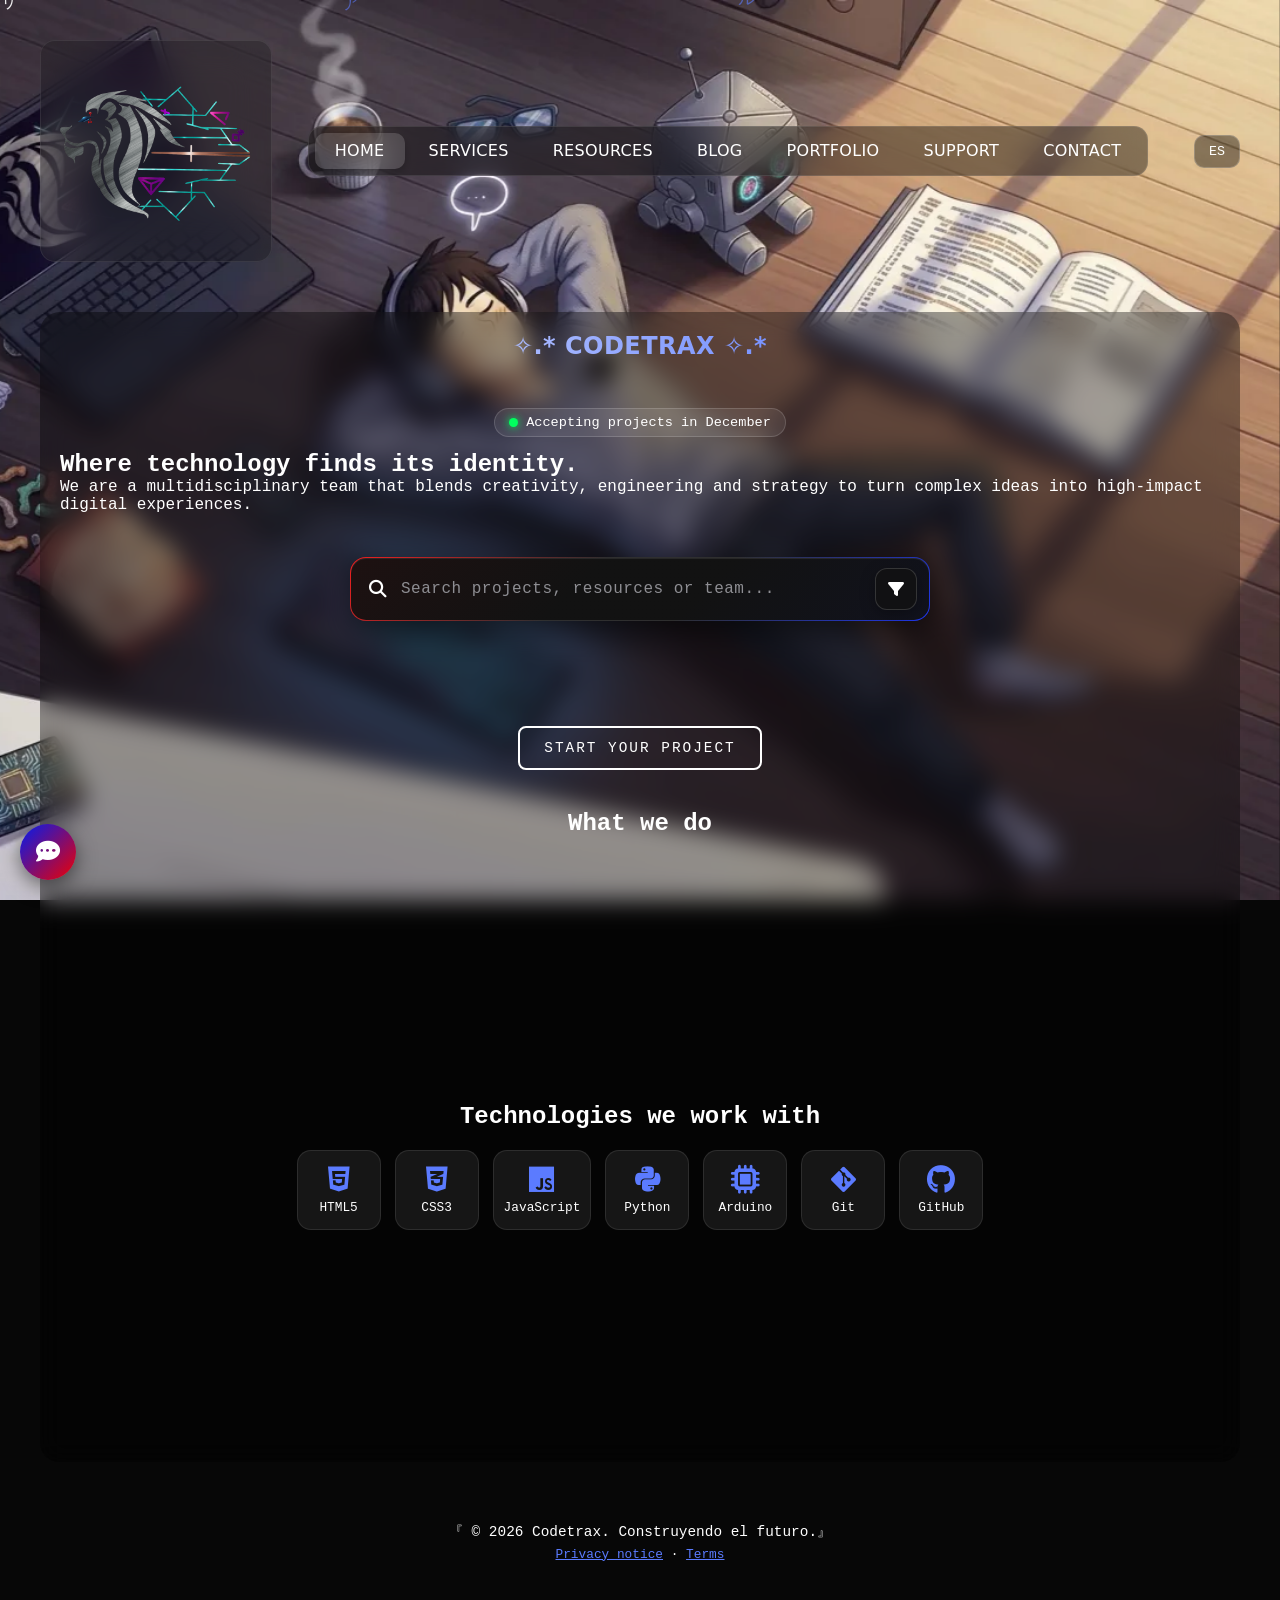
==== commit d6ce6151: "fix(media): rutas servicios/recursos/portafolio, JSON-LD blog, preload metadata intro" ====
--- a/index.html
+++ b/index.html
@@ -49,6 +49,38 @@
     <link rel="stylesheet" href="css/style.css?v=20261014a">
     <link rel="stylesheet" href="https://cdnjs.cloudflare.com/ajax/libs/font-awesome/6.4.0/css/all.min.css" integrity="sha512-iecdLmaskl7CVkqkXNQ/ZH/XLlvWZOJyj7Yy7tcenmpD1ypASozpmT/E0iPtmFIB46ZmdtAc9eNBvH0H/ZpiBw==" crossorigin="anonymous" referrerpolicy="no-referrer">
     <!-- Estilos del vídeo intro: movidos a css/style.css (sección VIDEO INTRO) para poder quitar 'unsafe-inline' de style-src en la CSP. -->
+    <!-- Datos estructurados (JSON-LD) con datos reales del sitio. Las rutas hash (#/...) se
+         resuelven en el cliente; no se listan como URLs separadas en el sitemap. -->
+    <script type="application/ld+json">
+    {
+      "@context": "https://schema.org",
+      "@graph": [
+        {
+          "@type": "Organization",
+          "name": "Codetrax",
+          "url": "https://codetrax-web.github.io/codetrax/",
+          "description": "Codetrax es una agencia de desarrollo digital: sitios web, apps, sistemas a medida, branding y multimedia para tu marca.",
+          "email": "codetraxs@gmail.com",
+          "sameAs": [
+            "https://www.instagram.com/codetraxhp",
+            "https://www.threads.net/@codetraxhp"
+          ]
+        },
+        {
+          "@type": "BlogPosting",
+          "headline": "Cómo hacer un sistema de riego automático con Arduino",
+          "description": "Sensor de humedad, relé y bomba: la lógica básica y un código base para empezar.",
+          "datePublished": "2026-10-11",
+          "dateModified": "2026-10-11",
+          "author": { "@type": "Organization", "name": "Codetrax", "url": "https://codetrax-web.github.io/codetrax/" },
+          "publisher": { "@type": "Organization", "name": "Codetrax", "url": "https://codetrax-web.github.io/codetrax/" },
+          "mainEntityOfPage": "https://codetrax-web.github.io/codetrax/#/blog/riego-automatico-arduino",
+          "url": "https://codetrax-web.github.io/codetrax/#/blog/riego-automatico-arduino",
+          "inLanguage": "es-MX"
+        }
+      ]
+    }
+    </script>
 </head>
 <body>
     <!-- Enlace para teclado: salta el menú e ir directo al contenido -->
@@ -62,7 +94,9 @@
             autoplay 
             muted 
             playsinline 
-            preload="auto">
+            preload="metadata">
+            <!-- preload="metadata": solo metadatos hasta que el usuario vea la intro; la lógica de
+                 mostrarla una vez por sesión (sessionStorage) vive en js/intro.js y va junto con este cambio. -->
         </video>
         <!-- Botón interactivo para saltar la intro -->
         <button id="skip-intro">Omitir Intro ≫</button>
@@ -79,12 +113,13 @@
             <img src="assets/ima/log_cod.webp" alt="Logotipo de Codetrax" class="logo">
         </div>
         <nav class="menu" aria-label="Navegación principal">
-            <!-- Rutas por hash: cada sección tiene URL propia. data-section conecta con views{} en main.js -->
+            <!-- Rutas por hash: cada sección tiene URL propia. data-section conecta con views{} en main.js.
+                 Los alias viejos files/plans/settings redirigen a las rutas nuevas en navigate() (js/main.js). -->
             <a href="#/" class="active" data-section="home"><span>INICIO</span></a>
-            <a href="#/files" data-section="files"><span>SERVICIOS</span></a>
-            <a href="#/plans" data-section="plans"><span>RECURSOS</span></a>
+            <a href="#/servicios" data-section="servicios"><span>SERVICIOS</span></a>
+            <a href="#/recursos" data-section="recursos"><span>RECURSOS</span></a>
             <a href="#/blog" data-section="blog"><span>BLOG</span></a>
-            <a href="#/settings" data-section="settings"><span>PORTAFOLIO</span></a>
+            <a href="#/portafolio" data-section="portafolio"><span>PORTAFOLIO</span></a>
             <a href="#/donar" data-section="donar"><span>APOYA</span></a>
             <a href="#/contacto" data-section="contacto"><span>CONTACTO</span></a>
         </nav>
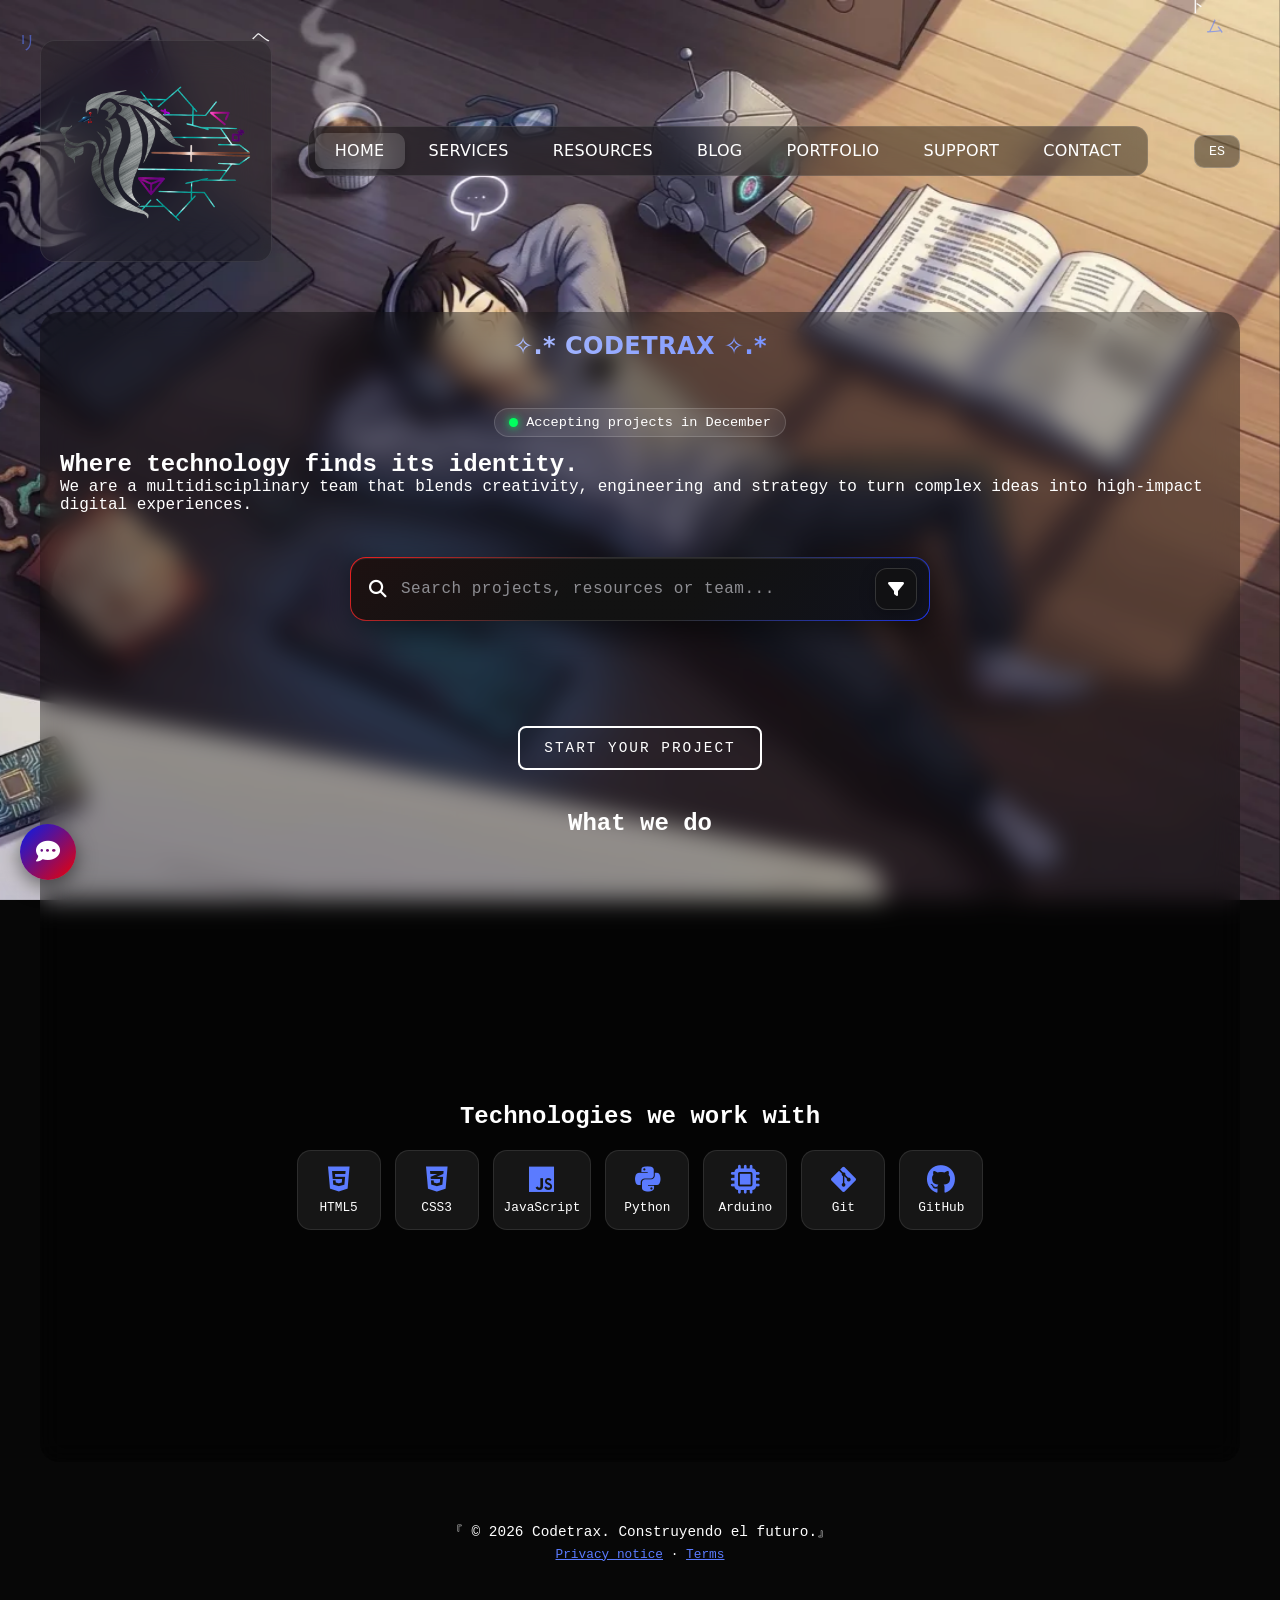
==== commit 62869e86: "fix(baja): contraste WhatsApp y flecha, tipografia minima 0.8rem, canvas 100dvh, CSS duplicado limpi" ====
--- a/index.html
+++ b/index.html
@@ -46,7 +46,7 @@
     <link rel="icon" type="image/png" sizes="32x32" href="assets/ima/favicon-32.png">
     <link rel="apple-touch-icon" href="assets/ima/favicon-180.png">
     <!-- Estilos CSS locales y librería externa de íconos (FontAwesome) -->
-    <link rel="stylesheet" href="css/style.css?v=20261014a">
+    <link rel="stylesheet" href="css/style.css?v=20261124">
     <link rel="stylesheet" href="https://cdnjs.cloudflare.com/ajax/libs/font-awesome/6.4.0/css/all.min.css" integrity="sha512-iecdLmaskl7CVkqkXNQ/ZH/XLlvWZOJyj7Yy7tcenmpD1ypASozpmT/E0iPtmFIB46ZmdtAc9eNBvH0H/ZpiBw==" crossorigin="anonymous" referrerpolicy="no-referrer">
     <!-- Estilos del vídeo intro: movidos a css/style.css (sección VIDEO INTRO) para poder quitar 'unsafe-inline' de style-src en la CSP. -->
     <!-- Datos estructurados (JSON-LD) con datos reales del sitio. Las rutas hash (#/...) se
@@ -147,8 +147,8 @@
          ===================================================== -->
     <!-- Control del video intro -->
     <!-- Script de la intro movido a js/intro.js: permite una CSP sin scripts inline -->
-    <script src="js/intro.js?v=8"></script>
+    <script src="js/intro.js?v=20261124"></script>
     <!-- Archivo de JavaScript principal de tu aplicación -->
-    <script src="js/main.js?v=20261014a"></script>
+    <script src="js/main.js?v=20261124"></script>
 </body>
 </html>
--- a/css/style.css
+++ b/css/style.css
@@ -553,7 +553,7 @@
 /* Flecha indicadora a la derecha */
 .action-btn .arrow-icon {
     font-size: 14px;
-    color: #71717a;
+    color: #9a9aa5;
     transition: transform 0.25s ease, color 0.25s ease;
 }
 
@@ -651,7 +651,7 @@
     top: 0;
     left: 0;
     width: 100%;
-    height: 100%;
+    height: 100dvh;
     z-index: -1;
     pointer-events: none;
 }
@@ -703,11 +703,6 @@
 .like-btn.liked i {
     color: #F00000;
     transform: scale(1.2);
-}
-
-.like-btn.liked {
-    border-color: #F00000;
-    background: rgba(240,0,0, 0.1);
 }
 
 /* =====================================================
@@ -852,27 +847,24 @@
     padding: 20px;
     box-sizing: border-box;
     border-radius: 20px;
-}
-
-.card-front {
-    z-index: 2;
-    align-items: center;
-    justify-content: space-between;
-}
-
-.card-front img {
-    width: 100%;
-    height: 180px;
-    object-fit: cover;
-    border-radius: 12px;
-}
-
-.card-back {
     background: linear-gradient(135deg, rgba(15, 17, 25, 0.98) 0%, rgba(25, 15, 25, 0.98) 100%);
     transform: rotateY(180deg);
     z-index: 1;
     justify-content: space-between;
     text-align: left;
+}
+
+.card-front {
+    z-index: 2;
+    align-items: center;
+    justify-content: space-between;
+}
+
+.card-front img {
+    width: 100%;
+    height: 180px;
+    object-fit: cover;
+    border-radius: 12px;
 }
 
 .card-description-text {
@@ -893,7 +885,7 @@
 }
 
 .card-category-badge {
-    font-size: 0.75rem;
+    font-size: 0.8rem;
     background: rgba(255, 255, 255, 0.08);
     padding: 4px 10px;
     border-radius: 8px;
@@ -958,7 +950,6 @@
 /* Rendimiento: quita el 3D aplicado a TODOS los hijos (texto borroso y costo de GPU); el giro sigue en .card-inner */
 .project-card *, .card * { transform:none; }
 .card-front, .card-back { transform-style:flat; }
-.card-back { transform:rotateY(180deg); }
 /* Menos blur en elementos repetidos (tarjetas) para móviles modestos */
 .filter-btn { backdrop-filter:none; }
 /* Vuelve el desenfoque glass en tarjetas grandes (son pocas, no pesa) */
@@ -986,7 +977,7 @@
 
 /* Botón flotante de WhatsApp */
 .whatsapp-float { position:fixed; right:20px; bottom:20px; width:56px; height:56px; border-radius:50%;
-    background:#25d366; color:#fff; font-size:30px; display:flex; align-items:center; justify-content:center;
+    background:#075e54; color:#fff; font-size:30px; display:flex; align-items:center; justify-content:center;
     box-shadow:0 6px 20px rgba(0,0,0,.5); z-index:1000; text-decoration:none; }
 
 /* (Sin modo "no-motion": las animaciones corren siempre) */
@@ -1035,7 +1026,7 @@
 .neon-button:hover::before { left:140%; transition: left .6s ease; }
 
 /* WhatsApp: onda que llama la atención sin ser molesta */
-.whatsapp-float::after { content:""; position:absolute; inset:0; border-radius:50%; border:2px solid #25d366; animation: ripple 2.4s ease-out infinite; }
+.whatsapp-float::after { content:""; position:absolute; inset:0; border-radius:50%; border:2px solid #075e54; animation: ripple 2.4s ease-out infinite; }
 @keyframes ripple { from { transform: scale(1); opacity:.8; } to { transform: scale(1.7); opacity:0; } }
 
 /* Menú: la pestaña activa se desplaza con suavidad al cambiar */
@@ -1181,7 +1172,6 @@
 /* IMPORTANTE: el color de fondo va SOLO en <html>. Si <body> tuviera fondo propio, taparía el banner
    (body::before con z-index negativo se pinta debajo del fondo del body). */
 html { background-color: var(--gt-bg); }
-body { background: none; color: var(--gt-ink); }
 
 
 /* GLASS sobre fondo oscuro: superficies translúcidas CLARAS (blanco al 7%) + desenfoque.
@@ -1215,6 +1205,29 @@
 .btn-glass:hover::before { box-shadow:-7px 0 22px 4px rgba(91,123,255,.95); }
 .btn-glass:active { transform:scale(.97); }
 
+/* Botón "Ver detalles" de las tarjetas: misma apariencia que .btn-glass (borde con brillo,
+   luz azul lateral, texto blanco), sin rediseño. main.js añade un <button class="btn-glass details-btn">
+   en el frente de cada tarjeta (portafolio, recursos y búsqueda); la tarjeta ya no es role="button". */
+.details-btn {
+    position:relative; display:inline-flex; align-items:center; justify-content:center;
+    min-width:112px; padding:11px 28px; border-radius:14px; color:#fff; text-decoration:none;
+    font-family:inherit; font-size:.95rem; cursor:pointer; isolation:isolate;
+    border:1px solid transparent;
+    background:
+        linear-gradient(180deg, #1a1a1a, #0b0b0b) padding-box,
+        linear-gradient(135deg, rgba(255,255,255,.75), rgba(255,255,255,.10) 45%, rgba(255,255,255,.45)) border-box;
+    transition: transform .2s ease, box-shadow .25s ease;
+}
+.details-btn::before {
+    content:""; position:absolute; left:-2px; top:14%; bottom:14%; width:4px; border-radius:4px; z-index:-1;
+    background:linear-gradient(180deg, transparent, var(--gt-blue-light) 35%, var(--gt-blue) 70%, transparent);
+    box-shadow:-5px 0 14px 2px rgba(91,123,255,.65); transition: box-shadow .25s ease;
+}
+.details-btn:hover { transform:translateY(-2px); box-shadow:0 8px 20px rgba(0,0,0,.55); }
+.details-btn:hover::before { box-shadow:-7px 0 22px 4px rgba(91,123,255,.95); }
+.details-btn:active { transform:scale(.97); }
+.details-btn:focus-visible { outline:2px solid var(--gt-blue-light); outline-offset:2px; }
+
 /* 2) Likes en píldora: contador | divisor azul | pulgar */
 .btn-like {
     display:inline-flex; align-items:center; gap:12px; padding:9px 18px; border-radius:999px;
@@ -1249,7 +1262,7 @@
 .card-back { display:none !important; }                       /* el reverso solo sirve como fuente de datos */
 .project-card .card-inner, .resource-card .card-inner { transform:none !important; }
 .project-card .card-front::after, .resource-card .card-front::after {
-    content:"Toca para ver más"; font-size:.75rem; letter-spacing:.04em; color:var(--gt-blue-light); margin-top:auto; }
+    content:"Toca para ver más"; font-size:.8rem; letter-spacing:.04em; color:var(--gt-blue-light); margin-top:auto; }
 .project-card:hover .card-inner, .resource-card:hover .card-inner { transform:translateY(-4px); transition:transform .3s ease; }
 
 #card-modal { position:fixed; inset:0; z-index:9000; display:flex; align-items:center; justify-content:center; padding:20px;
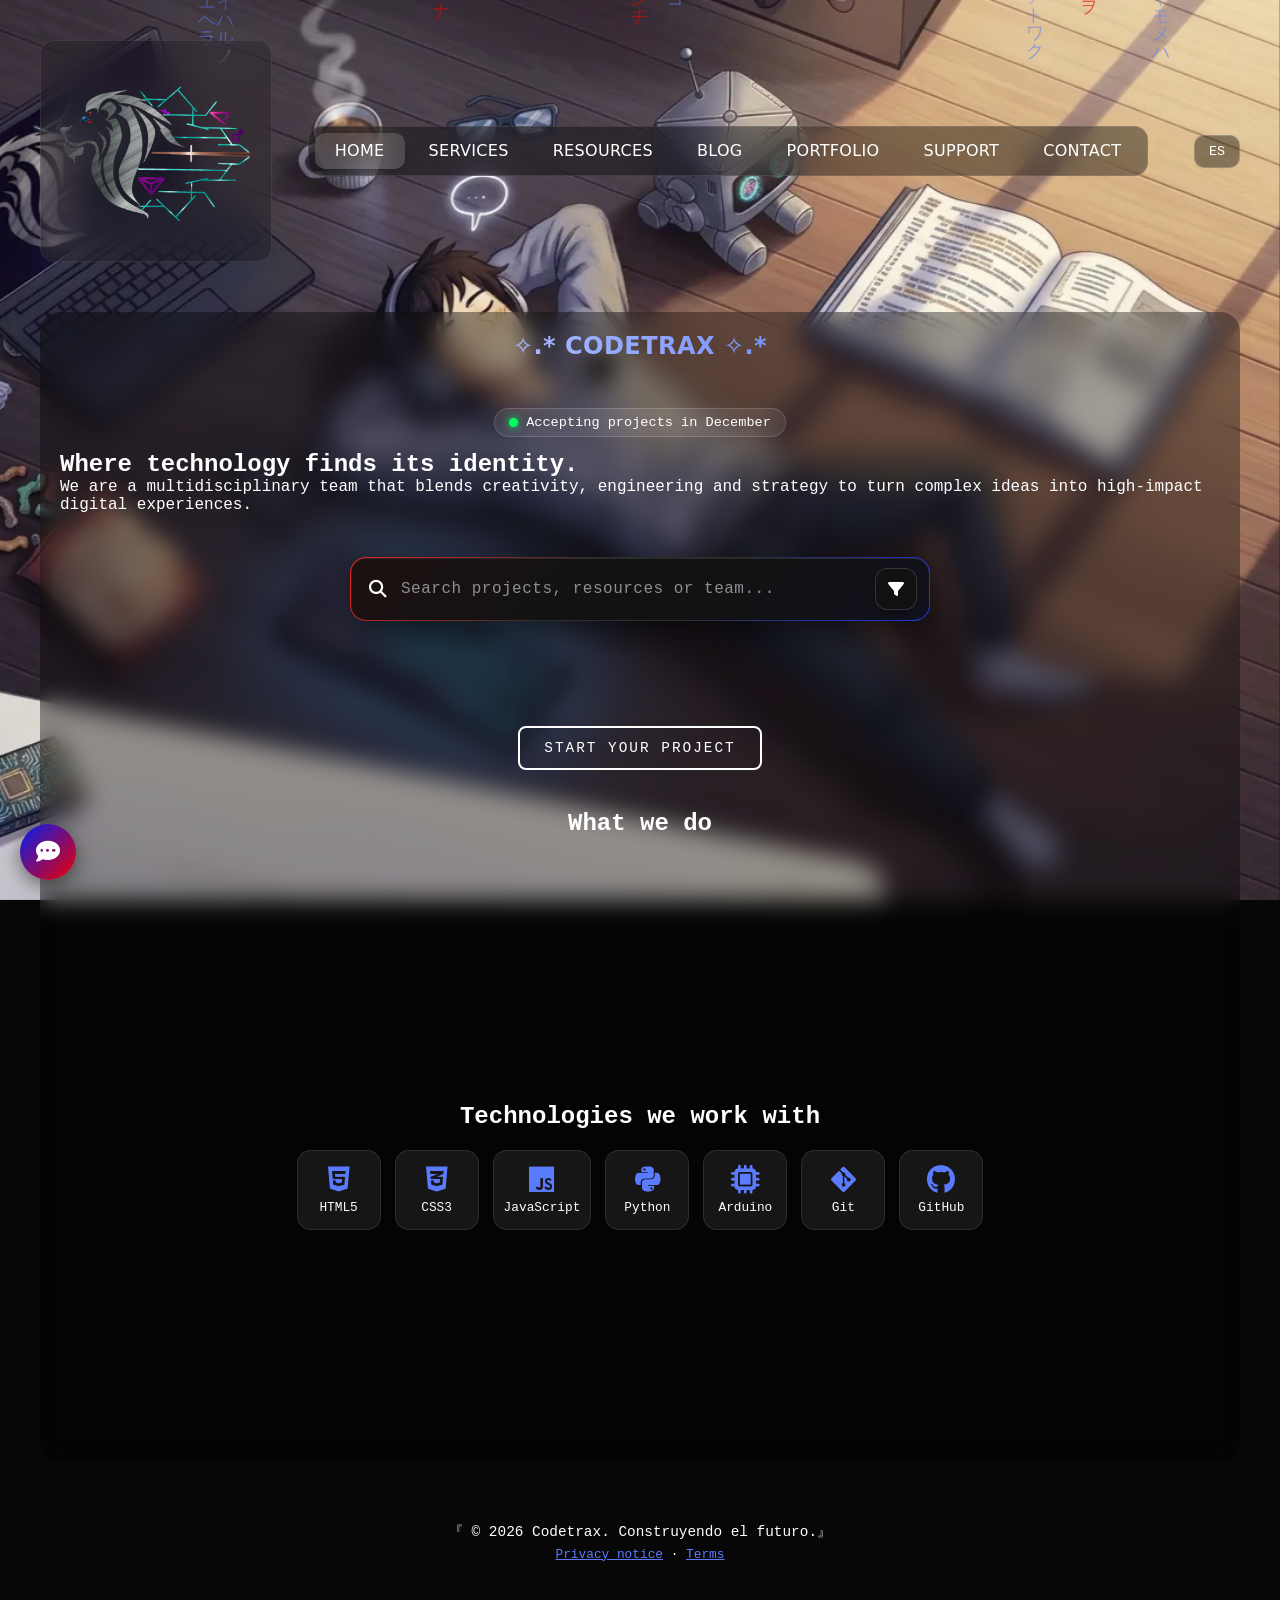
==== commit b299f0eb: "Logo a home con flotación y brillo al hover" ====
--- a/index.html
+++ b/index.html
@@ -110,7 +110,7 @@
          ===================================================== -->
     <header class="main-header">
         <div class="logo-container">
-            <img src="assets/ima/log_cod.webp" alt="Logotipo de Codetrax" class="logo">
+            <a href="#/" class="logo-link" aria-label="Codetrax - Ir al inicio"><img src="assets/ima/log_cod.webp" alt="Logotipo de Codetrax" class="logo"></a>
         </div>
         <nav class="menu" aria-label="Navegación principal">
             <!-- Rutas por hash: cada sección tiene URL propia. data-section conecta con views{} en main.js.
--- a/css/style.css
+++ b/css/style.css
@@ -80,6 +80,21 @@
     width: 200px;
     height: auto;
     display: block;
+}
+
+/* Enlace del logo al home: el movimiento hover va en el link, no en .logo,
+   porque la animación float (transform en keyframes) pisa cualquier transform
+   declarado en .logo. El brillo sí va en .logo, porque float no toca filter. */
+.logo-link {
+    display: block;
+    border-radius: 15px;
+    transition: transform .3s ease;
+}
+.logo-link:hover, .logo-link:focus-visible {
+    transform: translateY(-6px) scale(1.04);
+}
+.logo-link:hover .logo, .logo-link:focus-visible .logo {
+    filter: drop-shadow(0 0 14px rgba(91,123,255,.65)) drop-shadow(0 0 22px rgba(240,0,0,.35));
 }
 
 .logo-container {
@@ -1004,7 +1019,7 @@
 @keyframes shimmer { to { background-position: -300% 0; } }
 
 /* Logo con flotación muy suave */
-.logo { animation: float 6s ease-in-out infinite; }
+.logo { animation: float 6s ease-in-out infinite; transition: filter .3s ease; }
 @keyframes float { 50% { transform: translateY(-4px); } }
 
 /* Aparición al hacer scroll. Usa la propiedad "translate" (independiente de "transform")
